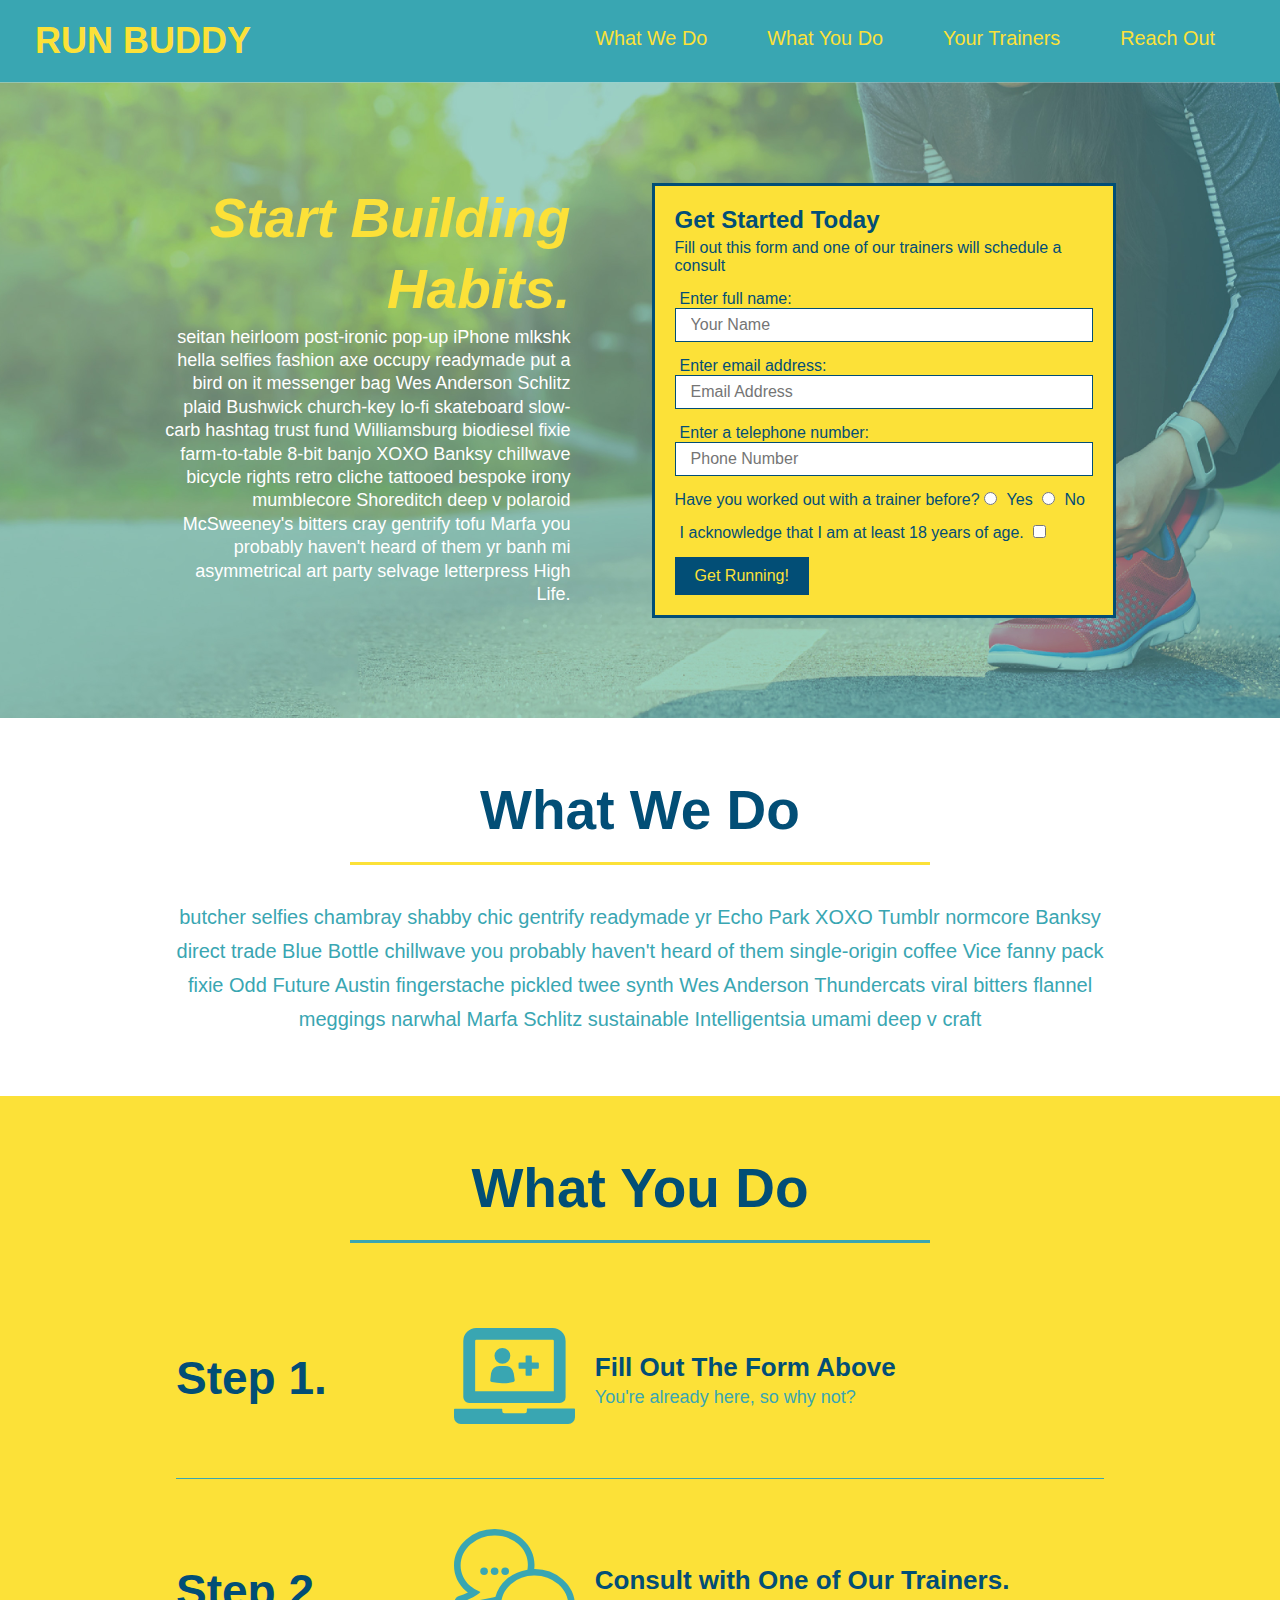
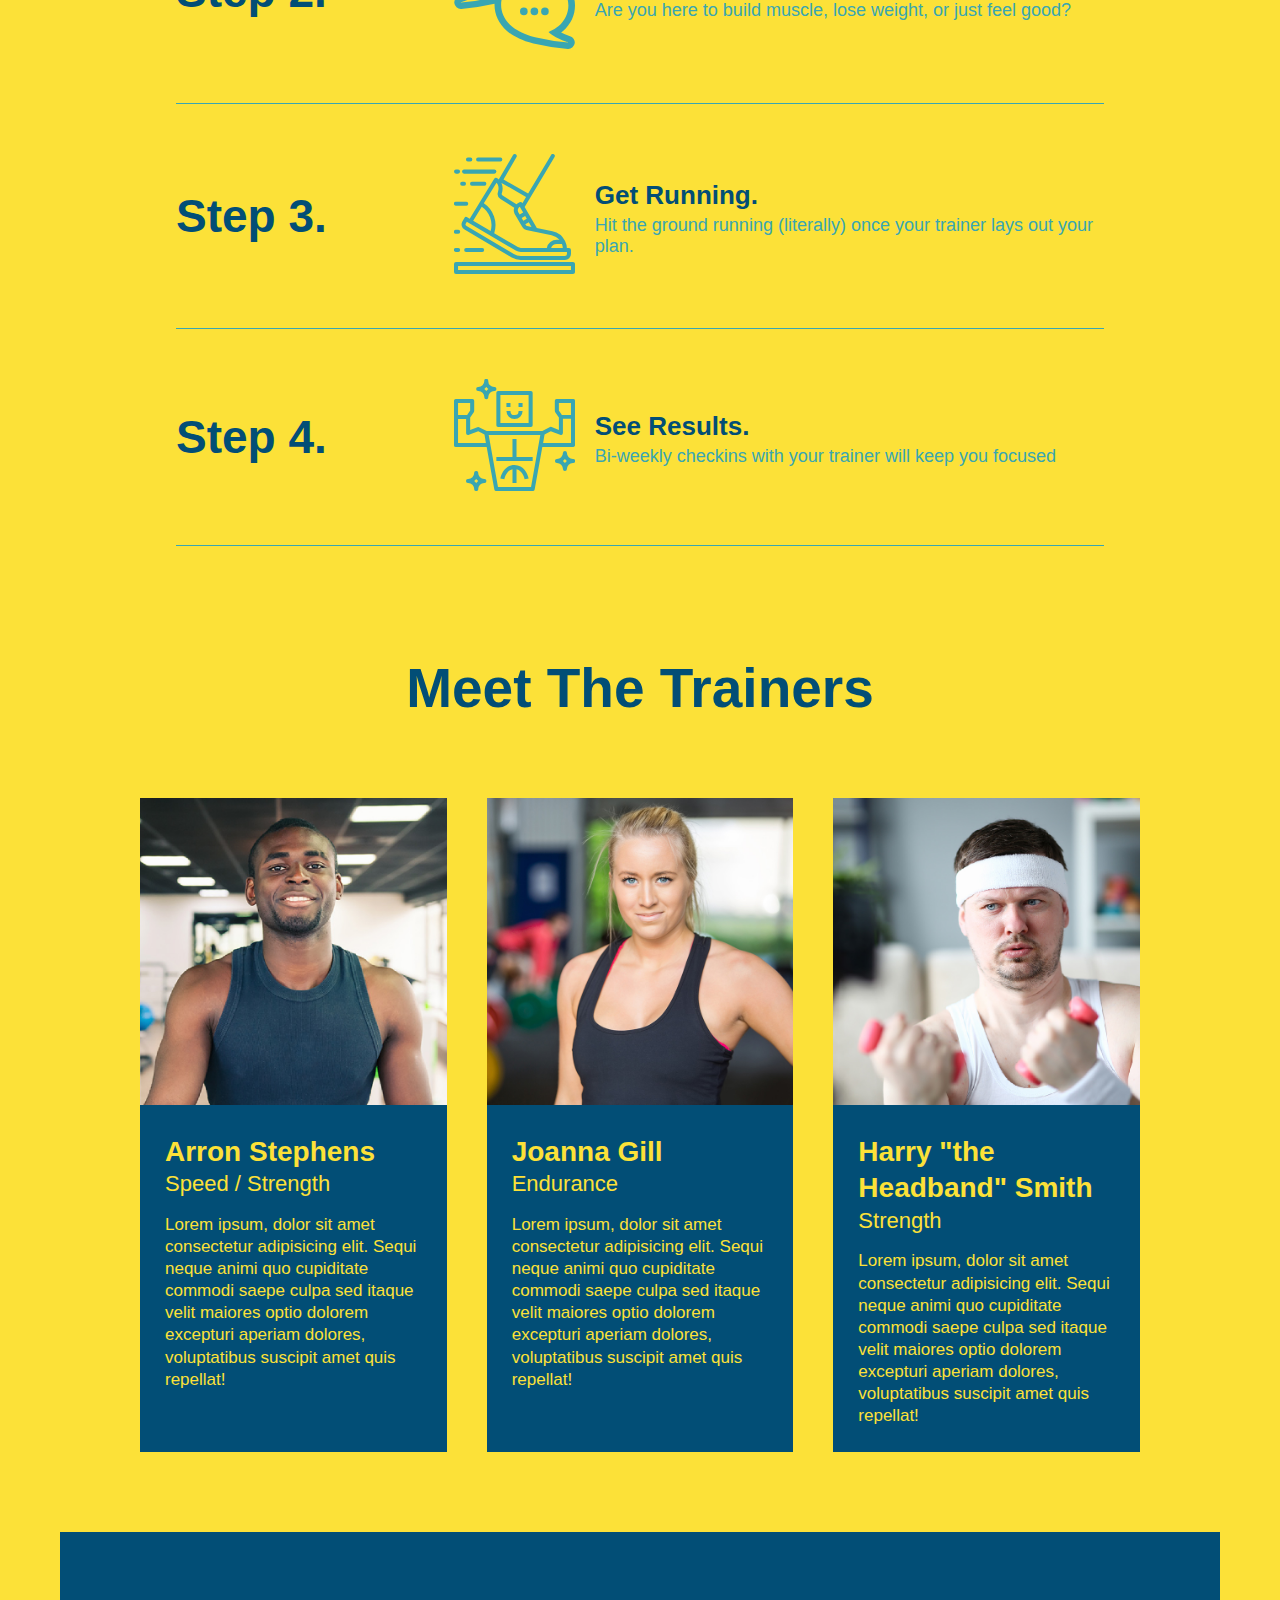
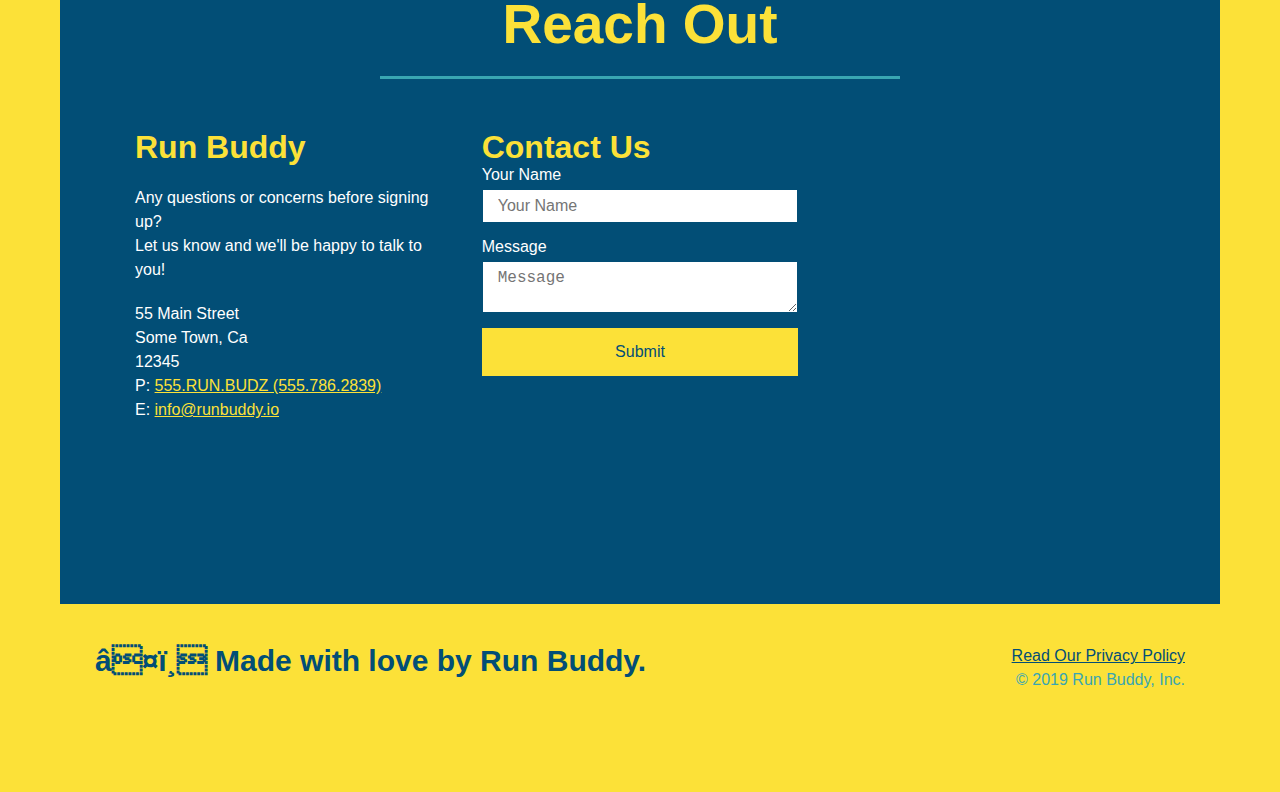
==== index.html @ bc4a94ad "flexed contact us" ====
<!DOCTYPE html>
<html lang="en">
    <head>
    <link rel="stylesheet" href="./assets/css/style.css"
        <meta charset="UTF-8" />
        <title>Run Buddy</title>
    </head>
    <body>
    <!--navigation-->
    <header>
        <h1>
            <a href="/">RUN BUDDY</a>
        </h1>
        <nav>
            <ul>
                <li>
                   <a href="#what-we-do">What We Do</a>
                </li>
                <li>
                    <a href="#what-you-do">What You Do</a>
                </li>
                <li>
                    <a href="#your-trainers">Your Trainers</a>
                </li>
                <li>
                    <a href="#reach-out">Reach Out</a>
                </li>
            </ul>
        </nav>
    </header>
    <!--hero/jumbotron-->
    <section class="hero">
        <div class="hero-cta">
            <h2>Start Building Habits.</h2>
            <p>
              seitan heirloom post-ironic pop-up iPhone mlkshk hella selfies fashion axe occupy readymade put a bird on it
              messenger bag Wes Anderson Schlitz plaid Bushwick church-key lo-fi skateboard slow-carb hashtag trust fund
              Williamsburg biodiesel fixie farm-to-table 8-bit banjo XOXO Banksy chillwave bicycle rights retro cliche
              tattooed bespoke irony mumblecore Shoreditch deep v polaroid McSweeney's bitters cray gentrify tofu Marfa you
              probably haven't heard of them yr banh mi asymmetrical art party selvage letterpress High Life.
            </p>
        </div>
        <div class="hero-form">
            <h3>Get Started Today</h3>
            <p>Fill out this form and one of our trainers will schedule a consult</p>
        <!-- Add form element -->
        <form>
            <label for ="name">Enter full name:</label>
            <input type="text" placeholder="Your Name" name ="name" id="name" class="form-input"/>
            <label for="email">Enter email address:</label>
            <input type="email" placeholder="Email Address" name="email" id="email" class="form-input"/>
            <label for="phone">Enter a telephone number:</label>
            <input type="tel" placeholder="Phone Number" name="phone" id="phone" class="form-input"/>
            <p>
            Have you worked out with a trainer before?
            <input type="radio" name="trainer-confirm" id="trainer-yes" />
            <label for="trainer-yes">Yes</label>
            <input type="radio" name="trainer-confirm" id="trainer-no" />
            <label for="trainer-no">No</label>
            </p>
            <p>
                <label for ="checkbox" >
                    I acknowledge that I am at least 18 years of age.
                </label>
                <input type="checkbox" name="age-confirm" id="checkbox" />
            </p>
            <button type="submit">
                Get Running!
            </button>
            </form>
        </form>
        </div>
    </section>
    <!--end hero-->
    <!--"what we do" section-->
    <section id="what-we-do" class="intro">
        <div class="flex-row">
        <h2 class="section-title primary-border">What We Do</h2>
        </div>
        <div class="flex-row">
            <P>
            butcher selfies chambray shabby chic gentrify readymade yr Echo Park XOXO Tumblr normcore Banksy direct trade Blue Bottle chillwave you probably haven't heard of them single-origin coffee Vice fanny pack fixie Odd Future Austin fingerstache pickled twee synth Wes Anderson Thundercats viral bitters flannel meggings narwhal Marfa Schlitz sustainable Intelligentsia umami deep v craft
        </P>
        </div>
    </section>
    
    <!--"what you do" section-->
    <section id="what-you-do" class="steps">
        <div class="flex-row">
        <h2 class="section-title secondary-border">What You Do</h2>
        </div>
 
        <div class="step">
            <h3>Step 1.</h3>
            <div class="step-info">
              <div class="step-img">
                <img src="./assets/images/step-1.svg" alt="" />
              </div>
              <div class="step-text">
                <h4>Fill Out The Form Above</h4>
                <p>You're already here, so why not?</p>
              </div>
            </div>
        </div>

        <div class="step">
            <h3>Step 2.</h3>
            <div class="step-info">
              <div class="step-img">
                <img src="./assets/images/step-2.svg" alt="" />
              </div>
              <div class="step-text">
                <h4>Consult with One of Our Trainers.</h4>
                <p>Are you here to build muscle, lose weight, or just feel good?</p>
              </div>
            </div>
        </div>

        <div class="step">
            <h3>Step 3.</h3>
            <div class="step-info">
              <div class="step-img">
                <img src="./assets/images/step-3.svg" alt="" />
              </div>
              <div class="step-text">
                <h4>Get Running.</h4>
                <p>Hit the ground running (literally) once your trainer lays out your plan.</p>
              </div>
            </div>
        </div>

        <div class="step">
            <h3>Step 4.</h3>
            <div class="step-info">
              <div class="step-img">
                <img src="./assets/images/step-4.svg" alt="" />
              </div>
              <div class="step-text">
                <h4>See Results.</h4>
                <p>Bi-weekly checkins with your trainer will keep you focused</p>
              </div>
            </div>
        </div>
  
       <!--"meet the trainers" section-->
    <section id="your-trainers">
        <div class="flex-row">
        <h2 class="section-title primary-border">
            Meet The Trainers
        </h2>
        </div>
        
        <div class="trainers">
            <article class="trainer">
                <img src="./assets/images/trainer-1.jpg" alt="Arron Stephens in his workout clothes, ready to pump iron" />
                <div class="trainer-bio">
                  <h3 class="trainer-name">Arron Stephens</h3>
                  <h4 class="trainer-role">Speed / Strength</h4>
                  <p>
                    Lorem ipsum, dolor sit amet consectetur adipisicing elit. Sequi neque animi quo cupiditate commodi saepe culpa sed
                    itaque velit maiores optio dolorem excepturi aperiam dolores, voluptatibus suscipit amet quis repellat!
                  </p>
                </div>
            </article>
            <article class="trainer">
              <img src="./assets/images/trainer-2.jpg" alt="Joanna Gill cooling off after a workout" />  
              <div class="trainer-bio">
                  <h3 class="trainer-name">Joanna Gill</h3>
                  <h4 class="trainer-role">Endurance</h4>
                  <p>
                    Lorem ipsum, dolor sit amet consectetur adipisicing elit. Sequi neque animi quo cupiditate commodi saepe culpa sed
                    itaque velit maiores optio dolorem excepturi aperiam dolores, voluptatibus suscipit amet quis repellat!
                  </p>
              </div>
            </article>
              <!-- third trainer bio -->
              <article class="trainer">
                <img src="./assets/images/trainer-3.jpg" alt="Harry Smith wearing a headband and lifting comically small pink weights" />
                <div class="trainer-bio">
                  <h3 class="trainer-name">Harry "the Headband" Smith</h3>
                  <h4 class="trainer-role">Strength</h4>
                  <p>
                    Lorem ipsum, dolor sit amet consectetur adipisicing elit. Sequi neque animi quo cupiditate commodi saepe culpa sed
                    itaque velit maiores optio dolorem excepturi aperiam dolores, voluptatibus suscipit amet quis repellat!
                  </p>
              </div>
              </article>
        </div>    
    </section>

    <!--"reach out" section-->
    <section id="reach-out" class="contact">
        <div class="flex-row">
        <h2 
        class="section-title secondary-border">Reach Out
        </h2>
        </div>
        <div class="contact-info">
          <div>
            <h3>Run Buddy</h3>
            <p>
              Any questions or concerns before signing up?
              <br />
              Let us know and we'll be happy to talk to you!
            </p>
        
            <address>
              55 Main Street <br />
              Some Town, Ca <br />
              12345 <br />
              P: <a href="tel:555.786.2839">555.RUN.BUDZ (555.786.2839)</a><br />
              E: <a href="mailto://info@runbuddy.io">info@runbuddy.io</a>
            </address>
        
          </div>
        
          <div class="contact-form">
            <h3>Contact Us</h3>
            <form>
              <label for="contact-name">Your Name</label>
              <input type="text" id="contact-name" placeholder="Your Name" />
        
              <label for="contact-message">Message</label>
              <textarea id="contact-message" placeholder="Message"></textarea>
        
              <button type="submit">Submit</button>
            </form>
          </div>
        
          <iframe
            src="https://www.google.com/maps/embed?pb=!1m14!1m12!1m3!1d12182.30520634488!2d-74.0652613!3d40.2407219!2m3!1f0!2f0!3f0!3m2!1i1024!2i768!4f13.1!5e0!3m2!1sen!2sus!4v1561060983193!5m2!1sen!2sus"
            frameborder="0" style="border:0" allowfullscreen></iframe>
        
        </div>
    </section>

    <!--footer-->
    <footer>
        <h2>❤️ Made with love by Run Buddy.</h2>
        <div>
            <a href="./privacy-policy.html">Read Our Privacy Policy</a><br />
            &copy; 2019 Run Buddy, Inc.
        </div>
    </footer>
    </body>
</html>
---- assets/css/style.css ----
* {
    margin: 0;
    padding: 0;
    box-sizing: border-box;
}
.contact-info > * {
    flex: 1;
    margin: 15px;
  }
body {
    /* more on this crazy alphanumerical value in a minute! */
    color: #39a6b2;
    font-family: Helvetica, Arial, sans-serif;
}
  /* apply styles to <header> */
header {
    display: flex;
    justify-content: space-between;
    flex-wrap: wrap;
    padding: 20px 35px;
    background-color: #39a6b2;
}
header a {
    text-decoration: none;
    color: #fce138;
}
header nav {
    margin: 7px 0;
}
header nav ul {
    display: flex;
    flex-wrap: wrap;
    justify-content: space-between;
    align-items: center;
    list-style: none;
}
header nav ul li a {
    margin: 0 30px;
    font-weight: lighter;
    font-size: 1.55vw;
}
header h1 {
    font-weight: bold;
    font-size: 36px;
    color: #fce138;
    margin: 0;
}
footer {
    display: flex;
    justify-content: space-between;
    flex-wrap: wrap;
    background: #fce138;
    width: 100%;
    padding: 40px 35px;
}
footer h2 {
    color: #024e76;
    font-size: 30px;
    margin: 0;
}
footer div {
    line-height: 1.5;
    text-align: right;
}
footer a {
    color: #024e76;
}
section {
    padding: 60px;
}
/* Hero Style Start */
.hero-cta {
    width: 35%;
    text-align: right;
    margin: 3.5%;
    color: #fff;
    font-size: 18px;
    line-height: 1.3;
}
  .hero-cta h2 {
    font-style: italic;
    font-size: 55px;
    color: #fce138;
}
  
.hero {
    display: flex;
    justify-content: center;
    flex-wrap: wrap;
    background-image: url("../images/hero-bg.jpg");
    background-size: cover;
    background-position: center;
  }
.hero-form {
    border: 3px solid #024e76;
    background-color: #fce138;
    padding: 20px;
    color: #024e76;
    width: 40%;
    margin: 3.5%;
}
.hero-form h3 {
    font-size: 24px;
    margin: 0;
  }
  
.hero-form p {
    margin: 5px 0 15px 0;
  }
  
.form-input {
    border: 1px solid #024e76;
    display: block;
    padding: 7px 15px;
    font-size: 16px;
    color: #024e76;
    width: 100%;
    margin-bottom: 15px;
  }
.hero-form label {
    margin: 0 5px;
}
.hero-form button {
    color: #fce138;
    background-color: #024e76;
    border: none;
    padding: 10px 20px;
    font-size: 16px;
  }
    /* Hero Style End */
    /*What We Do Start*/
.intro p {
    line-height: 1.7;
    color: #39a6b2;
    width: 80%;
    font-size: 20px;
    margin: 0 auto;
    text-align: center;
}
/*What We Do End*/
/*What You Do Start*/
.steps {
    background: #fce138;
}
/*What You Do End*/
.section-title {
    font-size: 55px;
    color: #024e76;
    border-bottom: 3px solid;
    padding-bottom: 20px;
    text-align: center;
    margin: 0 auto 35px auto;
    width: 50%;
  }
  
  .primary-border {
    border-color: #fce138;
  }
  
  .secondary-border {
    border-color: #39a6b2;
  }
  .step h3 {
      color: #024e76;
      font-size: 46px;
      flex: 1 30%;
  }
  .step-text p {
      color: #39a6b2;
      font-size: 18px;
  }
  .trainers {
    width: 100%;
    margin: 0 auto;
    display: flex;
    flex-wrap: wrap;
    justify-content: space-around;
  }
  .trainer {
      background: #024e76;
      color: #fce138;
      margin: 20px;
      flex: 1;
  }
  .trainer img {
      width: 100%;
  }
  .trainer-bio {
      padding: 25px;
      line-height: 1.3;
  }
.text-left {
      text-align: left;
  }
.text-right {
    text-align: right;
}
.flex-row {
    display: flex;
}
.trainer-bio h3 {
    font-size: 28px;
}
.trainer-bio h4 {
    font-weight: lighter;
    font-size: 22px;
    margin-bottom: 15px;
}
.trainer-bio p {
    font-size: 17px;
    }
/* REACH OUT STYLES START */
.contact {
    background: #024e76;
}
.contact h2 {
    color: #fce138;
}
.contact-info {
    display: flex;
    justify-content: space-between;
    flex-wrap: wrap;
}
.contact-info iframe {
    height: 400px;
}
.contact-info div {
    color: white;
}
.contact-info h3 {
    color: #fce138;
    font-size: 32px;
  }
  
  .contact-info p, .contact-info address {
    margin: 20px 0;
    line-height: 1.5;
    font-size: 16px;
    font-style: normal;
  }
  
  .contact-info a {
    color: #fce138;
  }
  .step-text h4 {
    font-size: 26px;
    line-height: 1.5;
    color: #024e76;
  }
  .step {
    margin: 50px auto;
    padding-bottom: 50px;
    width: 80%;
    border-bottom: 1px solid #39a6b2;
    display: flex;
    flex-wrap: wrap;
    align-items: center;
    justify-content: space-between;
  }
  .step-info {
      display: flex;
      flex-wrap: wrap;
      align-items: center;
      flex: 2 70%;
  }
  .step-img {
      flex: 1 12%;
      margin-right: 20px;
  }
  .step-text {
      flex: 12;
  }
  .step-img img {
      max-width: 100%;
  }
  .contact-form input, .contact-form textarea {
      border: 1px solid #024e76;
      display: block;
      padding: 7px 15px;
      font-size: 16px;
      color: #024e76;
      width: 100%;
      margin-bottom: 15px;
      margin-top: 5px;      
  }
  .contact-form button {
      width: 100%;
      border: none;
      background: #fce138;
      color: #024e76;

      text-align: center;
      padding: 15px 0;
      font-size: 16px;
  }
  /* REACH OUT STYLES END */
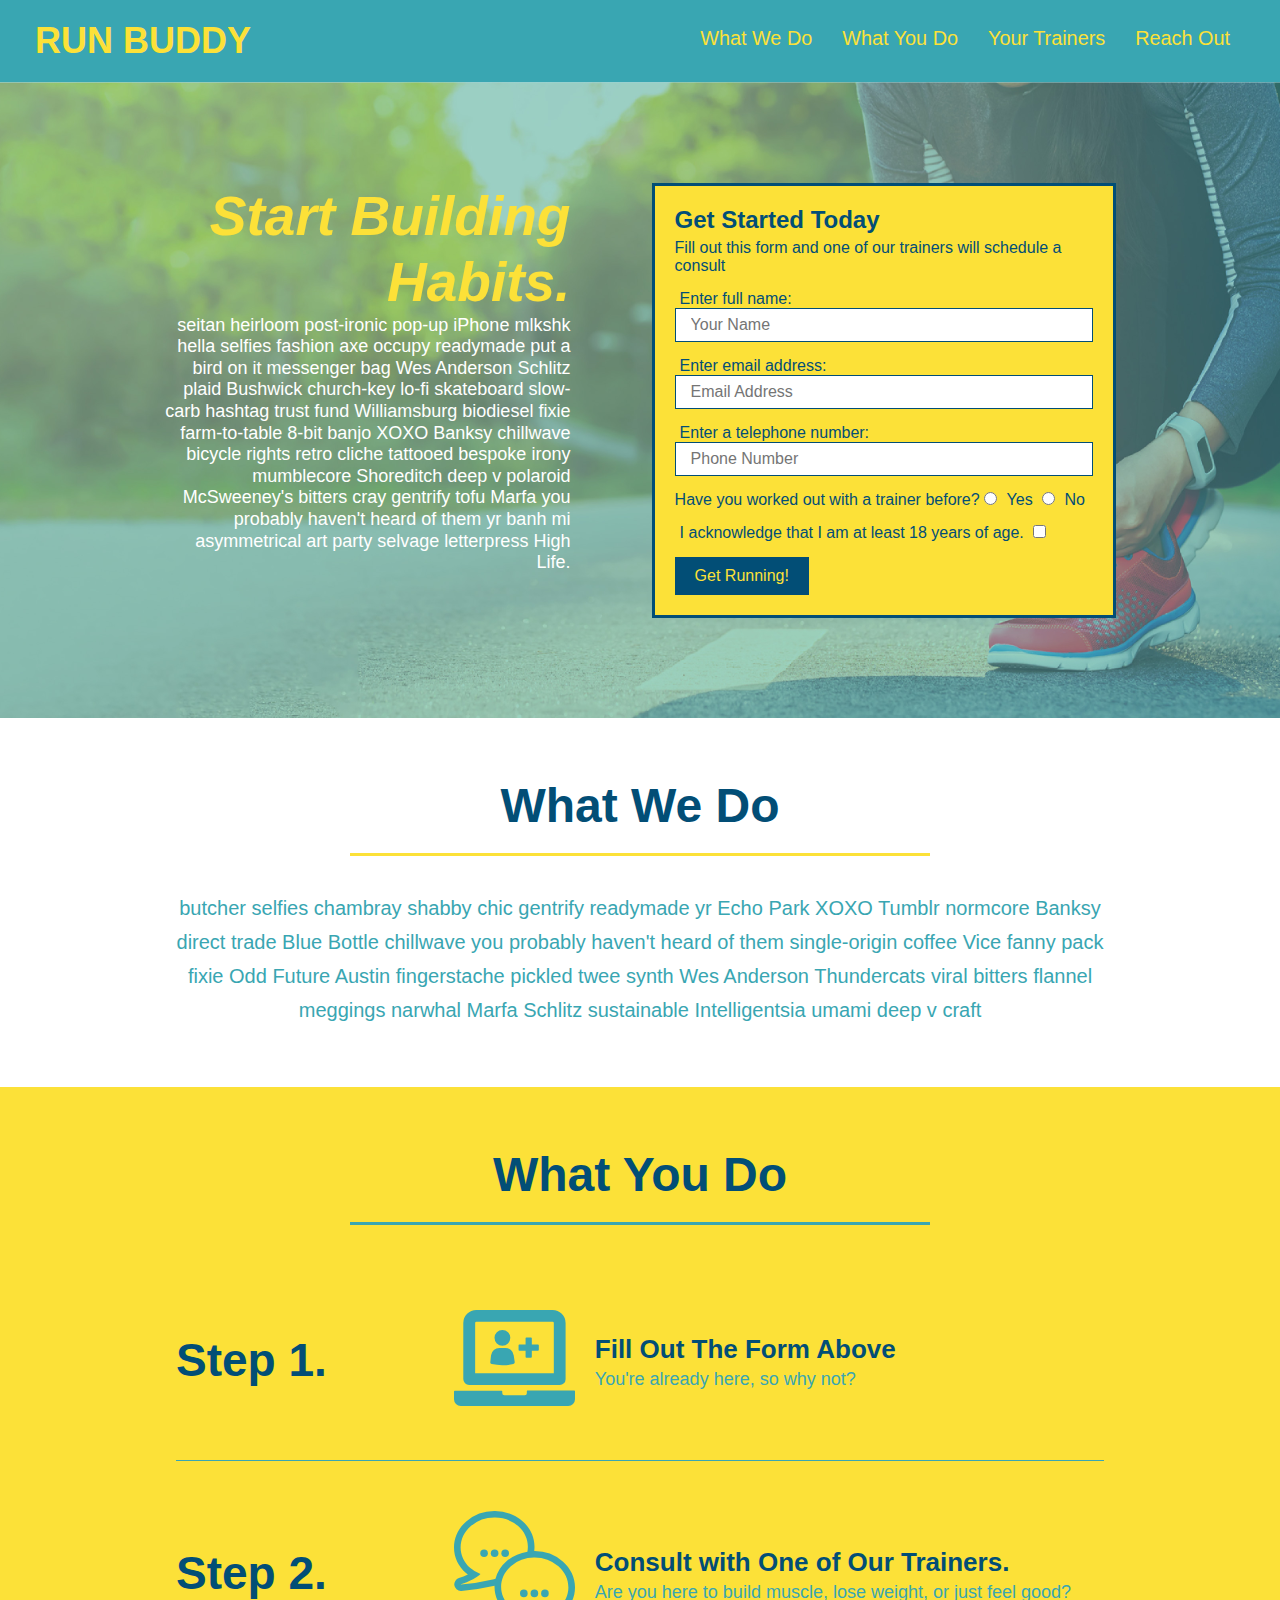
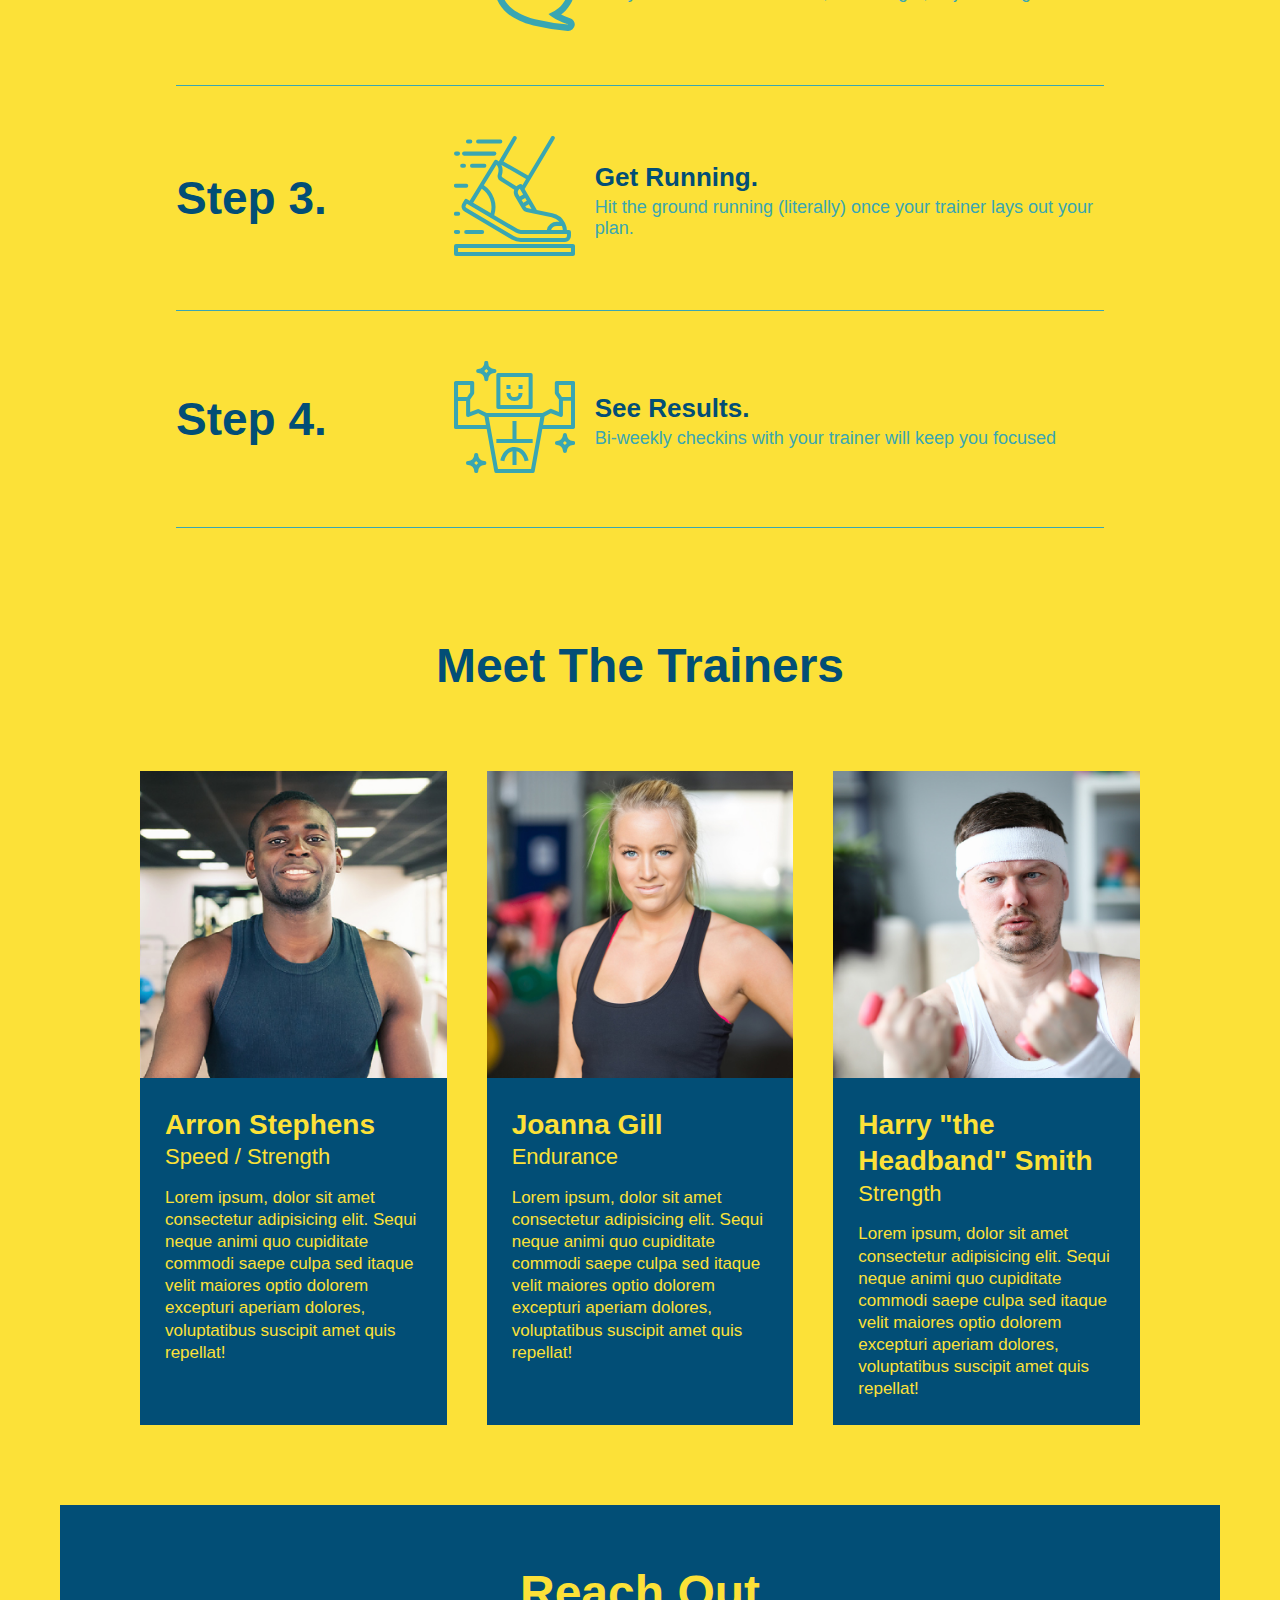
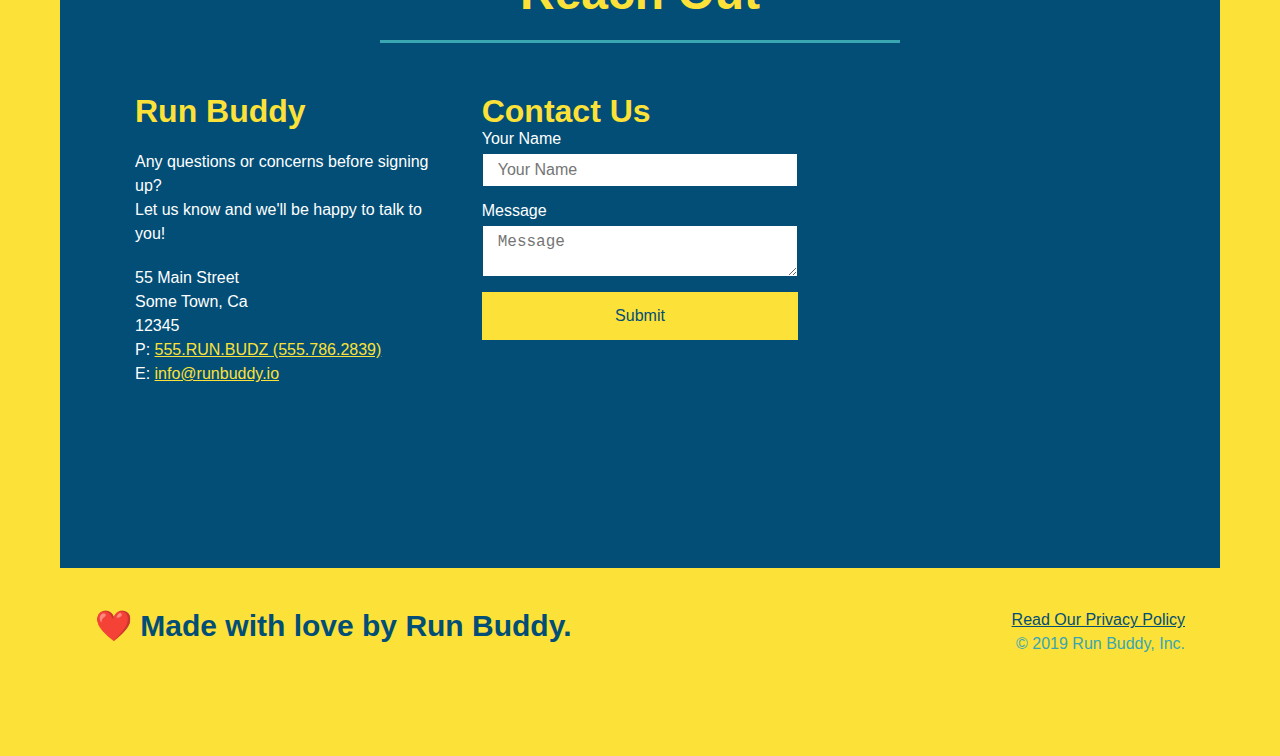
==== commit 524fe84b: "update media q" ====
--- a/index.html
+++ b/index.html
@@ -1,8 +1,9 @@
 <!DOCTYPE html>
 <html lang="en">
     <head>
-    <link rel="stylesheet" href="./assets/css/style.css"
+    <link rel="stylesheet" href="./assets/css/style.css" />
         <meta charset="UTF-8" />
+        <meta name="viewport" content="width=device-width, initial-scale=1.0" />
         <title>Run Buddy</title>
     </head>
     <body>
--- a/assets/css/style.css
+++ b/assets/css/style.css
@@ -35,7 +35,7 @@
     list-style: none;
 }
 header nav ul li a {
-    margin: 0 30px;
+    padding: 10px 15px;
     font-weight: lighter;
     font-size: 1.55vw;
 }
@@ -75,7 +75,7 @@
     margin: 3.5%;
     color: #fff;
     font-size: 18px;
-    line-height: 1.3;
+    line-height: 1.2;
 }
   .hero-cta h2 {
     font-style: italic;
@@ -90,6 +90,7 @@
     background-image: url("../images/hero-bg.jpg");
     background-size: cover;
     background-position: center;
+    align-items: flex-start;
   }
 .hero-form {
     border: 3px solid #024e76;
@@ -144,7 +145,7 @@
 }
 /*What You Do End*/
 .section-title {
-    font-size: 55px;
+    font-size: 48px;
     color: #024e76;
     border-bottom: 3px solid;
     padding-bottom: 20px;
@@ -293,4 +294,28 @@
       padding: 15px 0;
       font-size: 16px;
   }
-  /* REACH OUT STYLES END */+  /* REACH OUT STYLES END */
+
+  /* MEDIA QUERY FOR SMALLER DESKTOP SCREENS AND SMALLER */
+@media screen and (max-width: 980px) {
+    header h1 a {
+      /* this will be applied on any screen smaller than 980px */
+
+    }
+  }
+  
+  /* MEDIA QUERY FOR TABLETS AND SMALLER */
+  @media screen and (max-width: 768px) {
+    header h1 {
+      /* this will be applied on any screen between 768px and 575px */
+
+    }
+  }
+  
+  /* MEDIA QUERY FOR MOBILE PHONES AND SMALLER */
+  @media screen and (max-width: 575px) {
+    header h1 {
+      /* this will be applied on any screen smaller than 575px */
+
+    }
+  }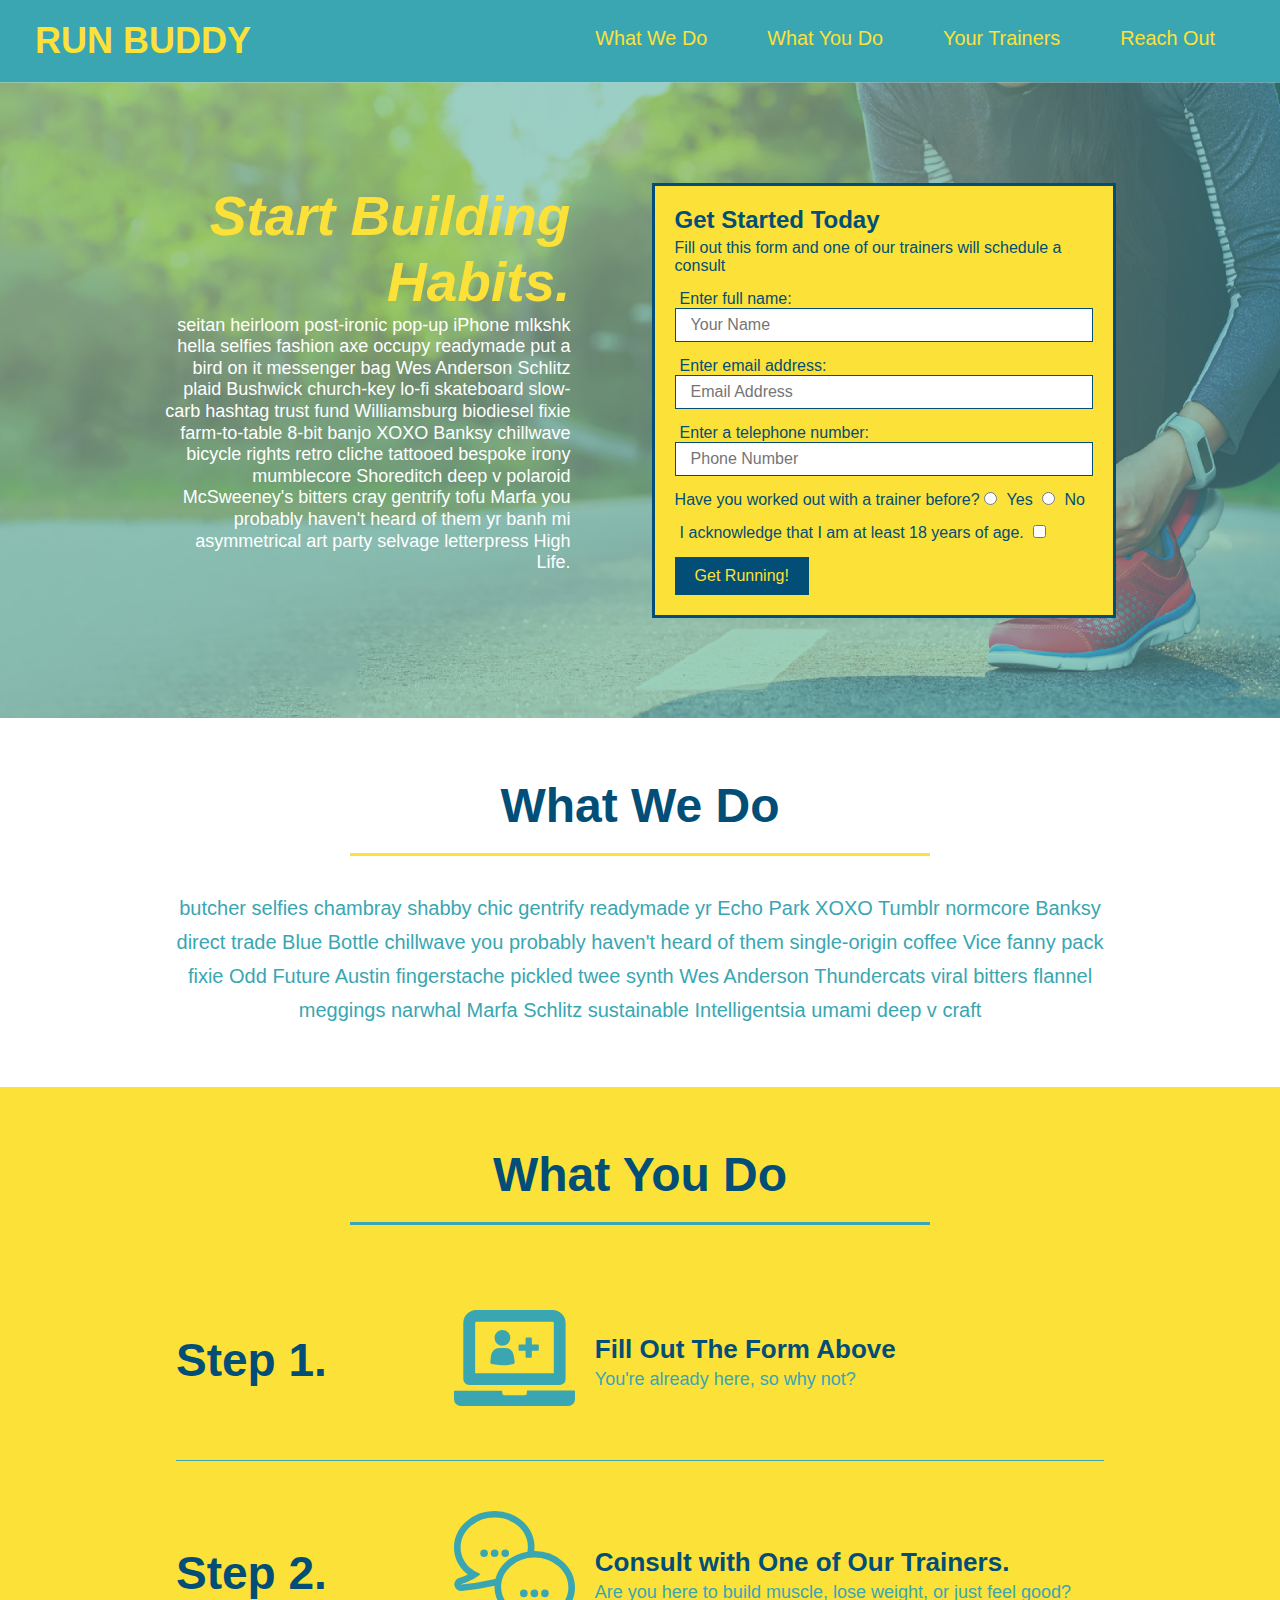
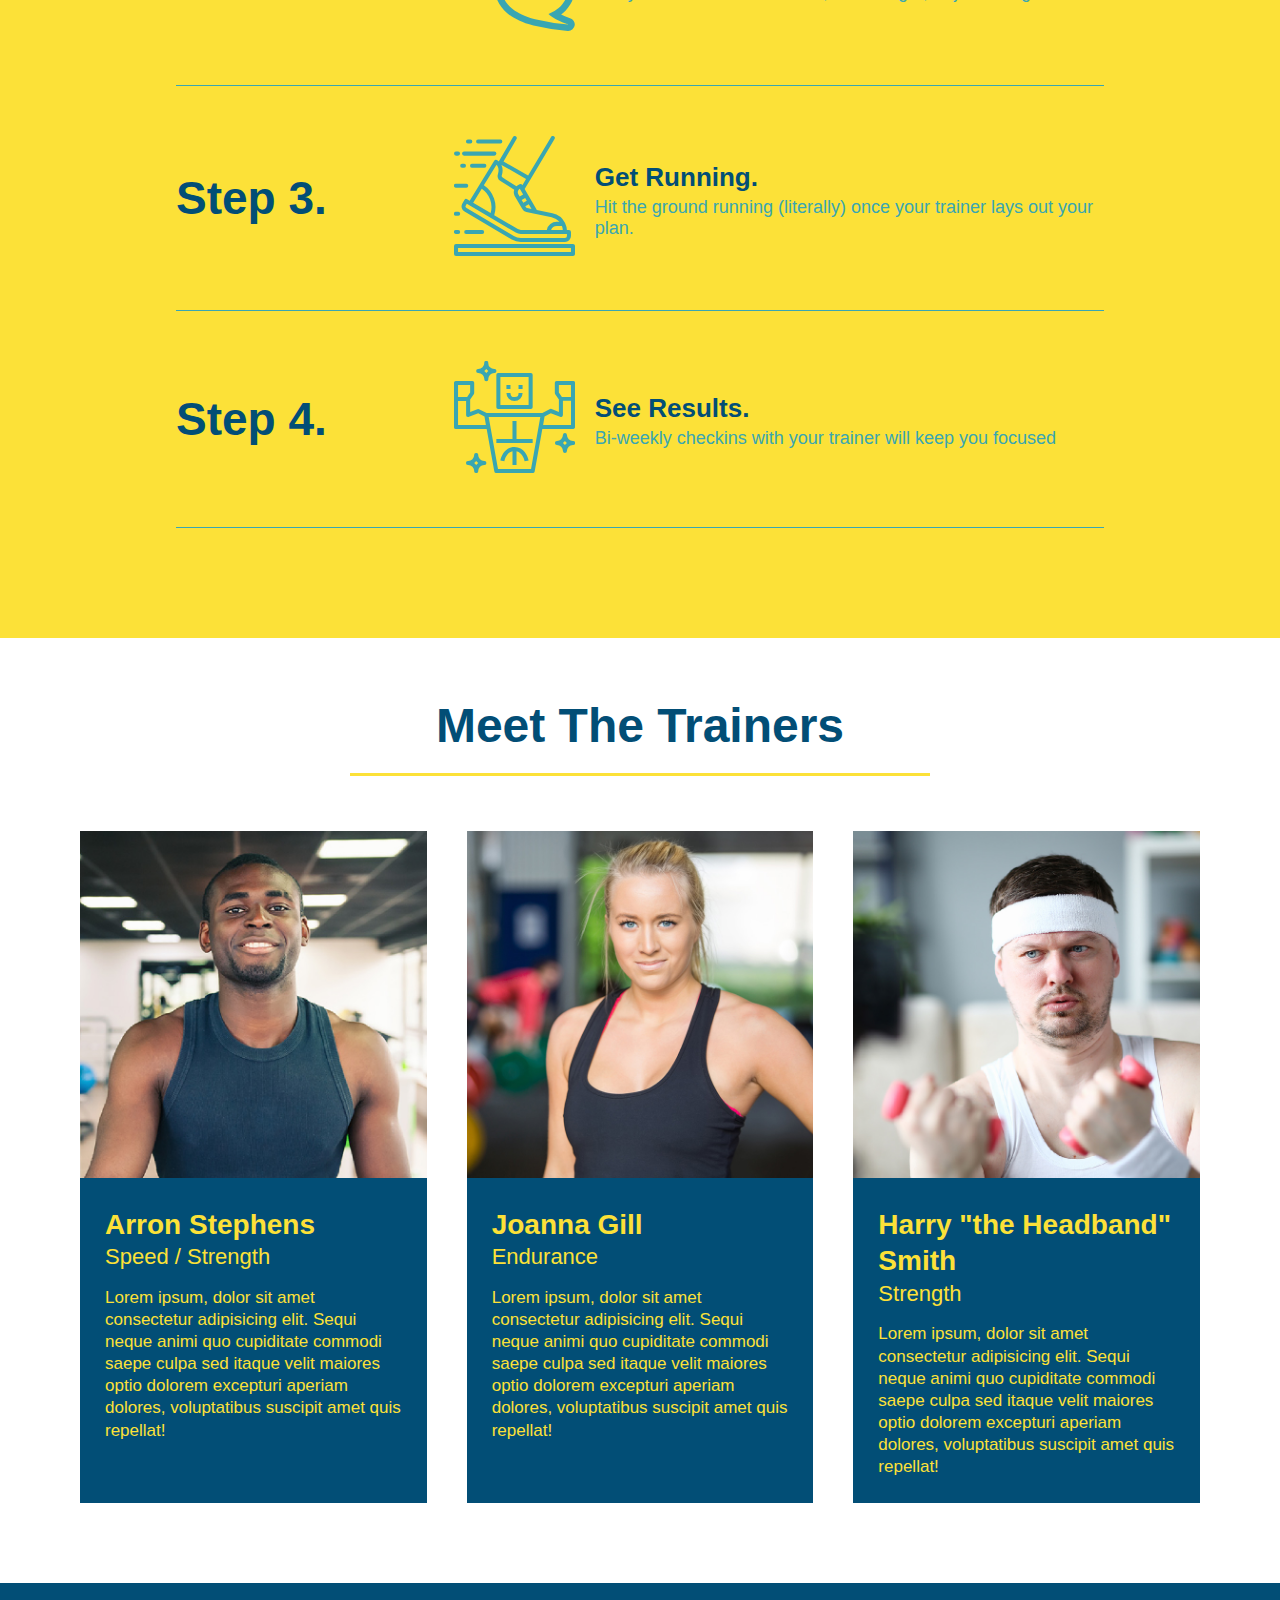
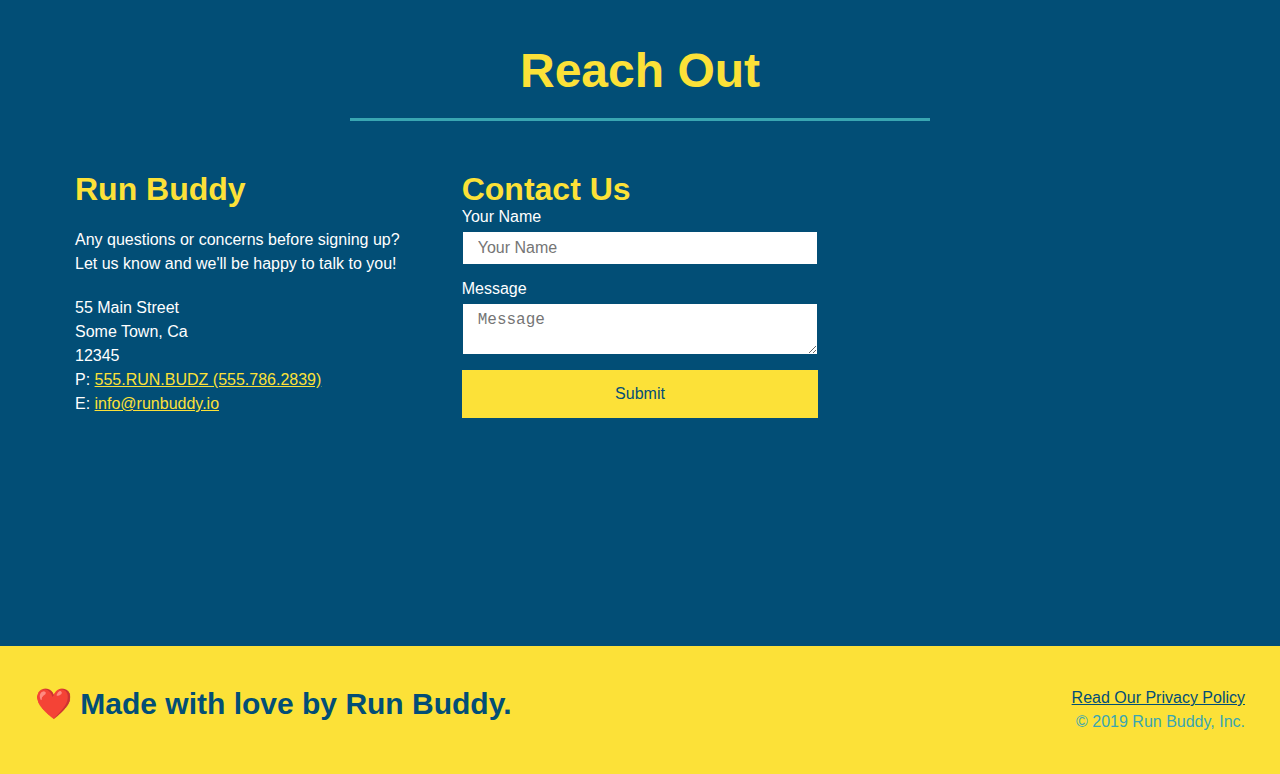
==== commit 26f5fea6: "update flex" ====
--- a/index.html
+++ b/index.html
@@ -142,7 +142,7 @@
               </div>
             </div>
         </div>
-  
+    </section>
        <!--"meet the trainers" section-->
     <section id="your-trainers">
         <div class="flex-row">
--- a/assets/css/style.css
+++ b/assets/css/style.css
@@ -35,7 +35,7 @@
     list-style: none;
 }
 header nav ul li a {
-    padding: 10px 15px;
+    margin: 0 30px;
     font-weight: lighter;
     font-size: 1.55vw;
 }
@@ -140,8 +140,16 @@
 }
 /*What We Do End*/
 /*What You Do Start*/
-.steps {
+.step {
     background: #fce138;
+    margin: 50px auto;
+    padding-bottom: 50px;
+    width: 80%;
+    border-bottom: 1px solid #39a6b2;
+    display: flex;
+    flex-wrap: wrap;
+    align-items: center;
+    justify-content: space-between;
 }
 /*What You Do End*/
 .section-title {
@@ -166,6 +174,13 @@
       font-size: 46px;
       flex: 1 30%;
   }
+
+.steps {
+    background: #fce138;
+}
+
+
+
   .step-text p {
       color: #39a6b2;
       font-size: 18px;
@@ -289,7 +304,6 @@
       border: none;
       background: #fce138;
       color: #024e76;
-
       text-align: center;
       padding: 15px 0;
       font-size: 16px;
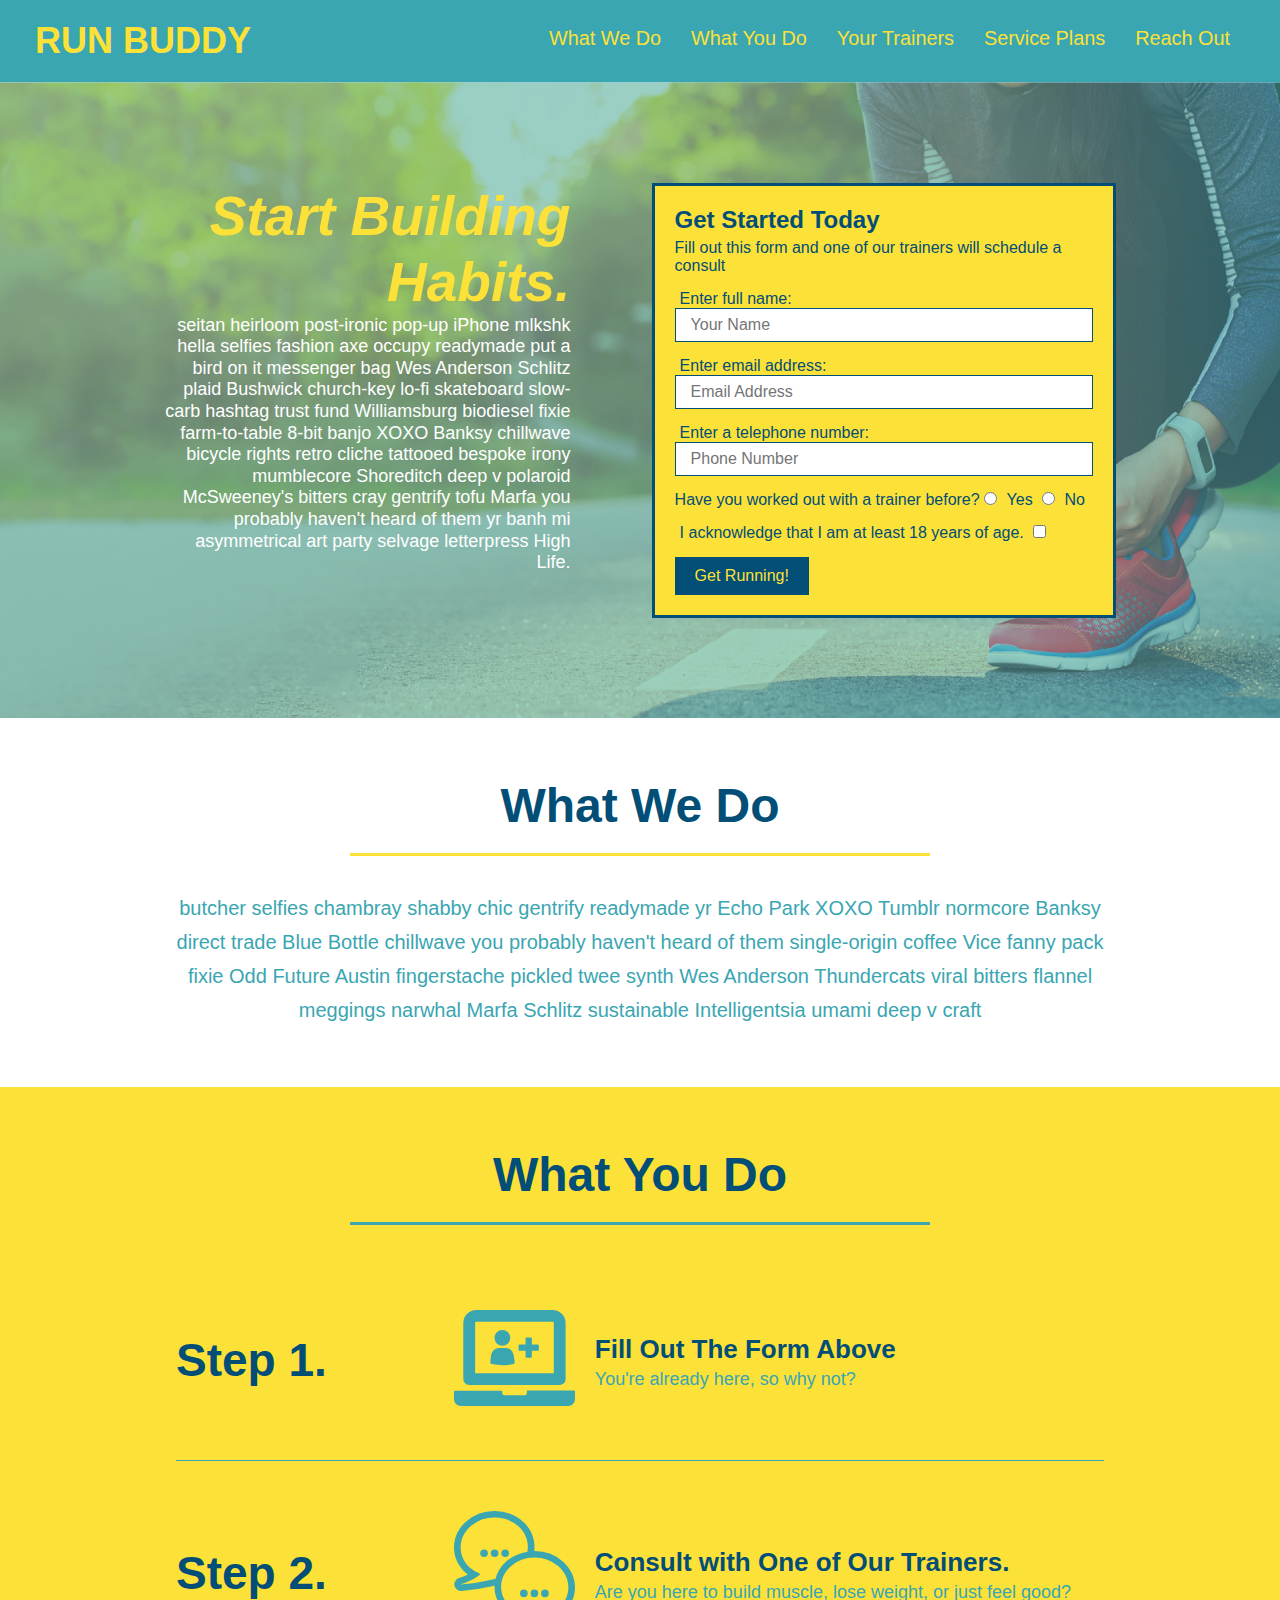
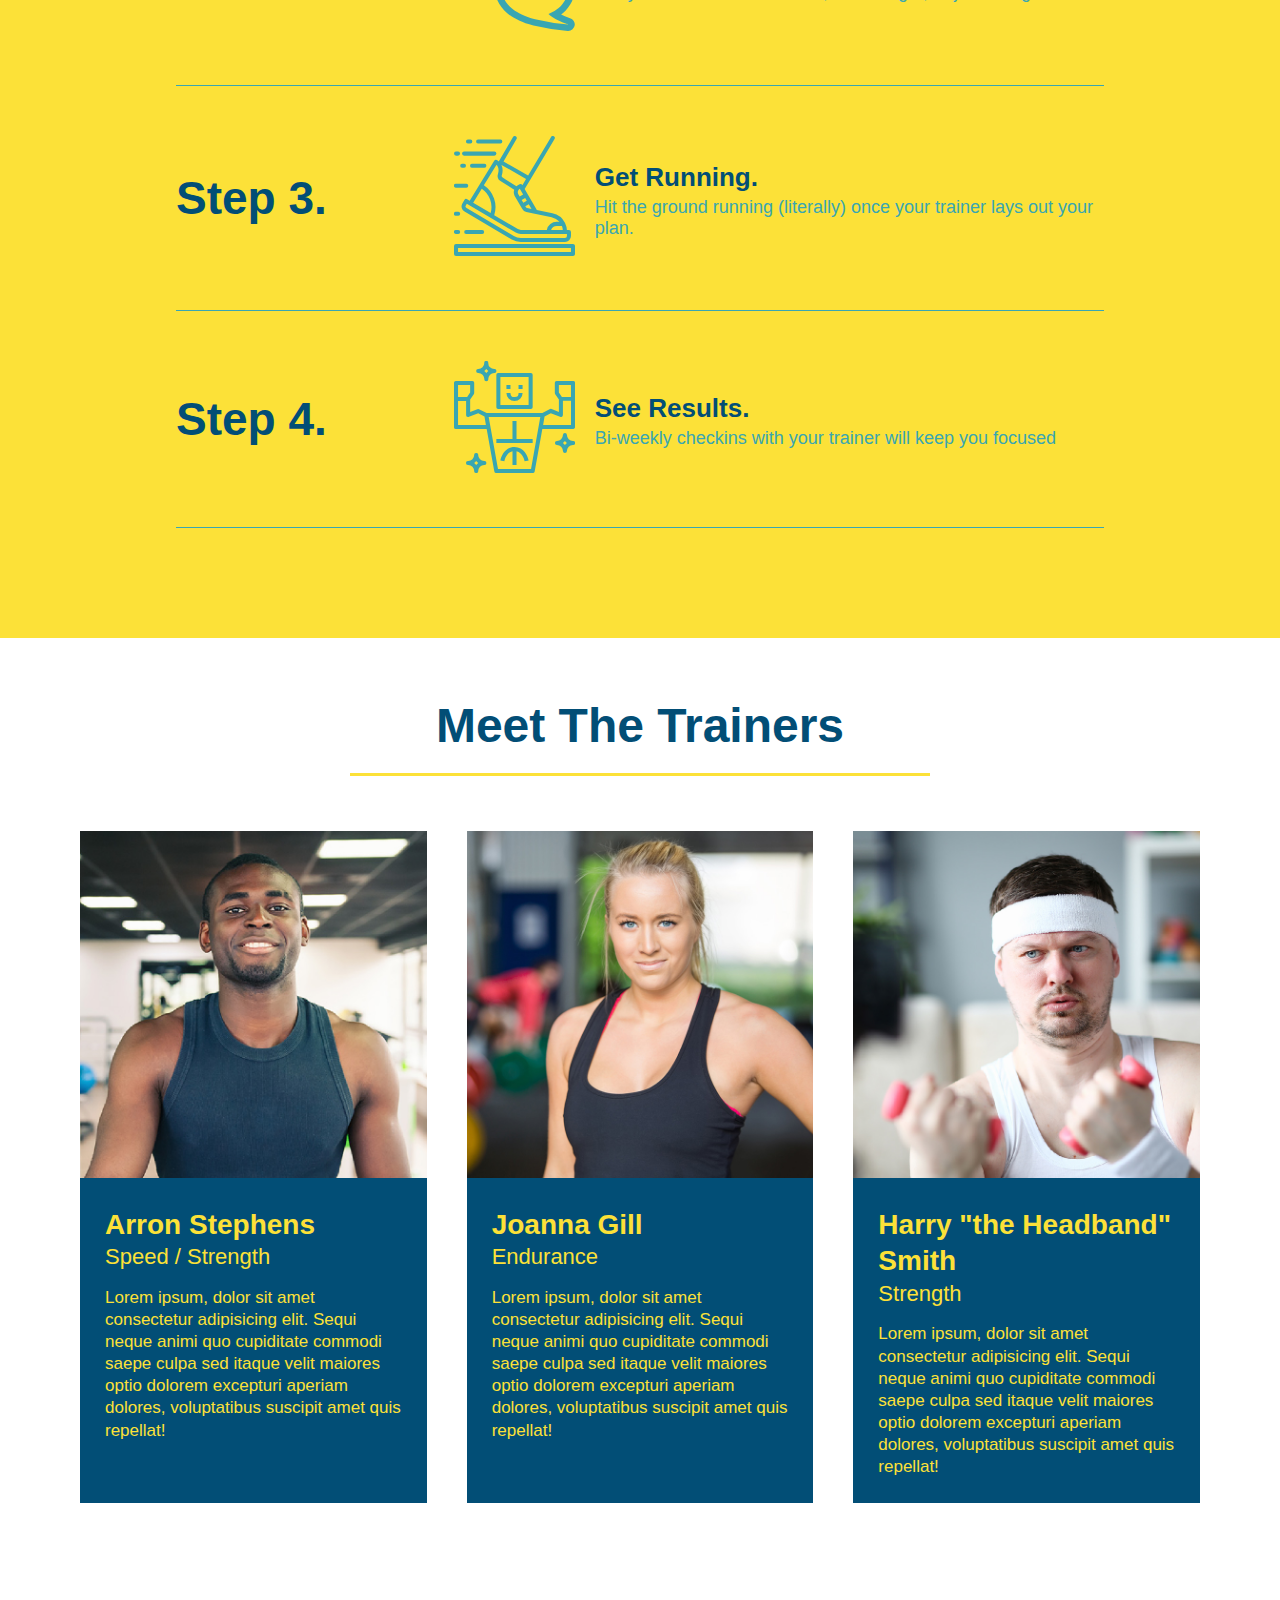
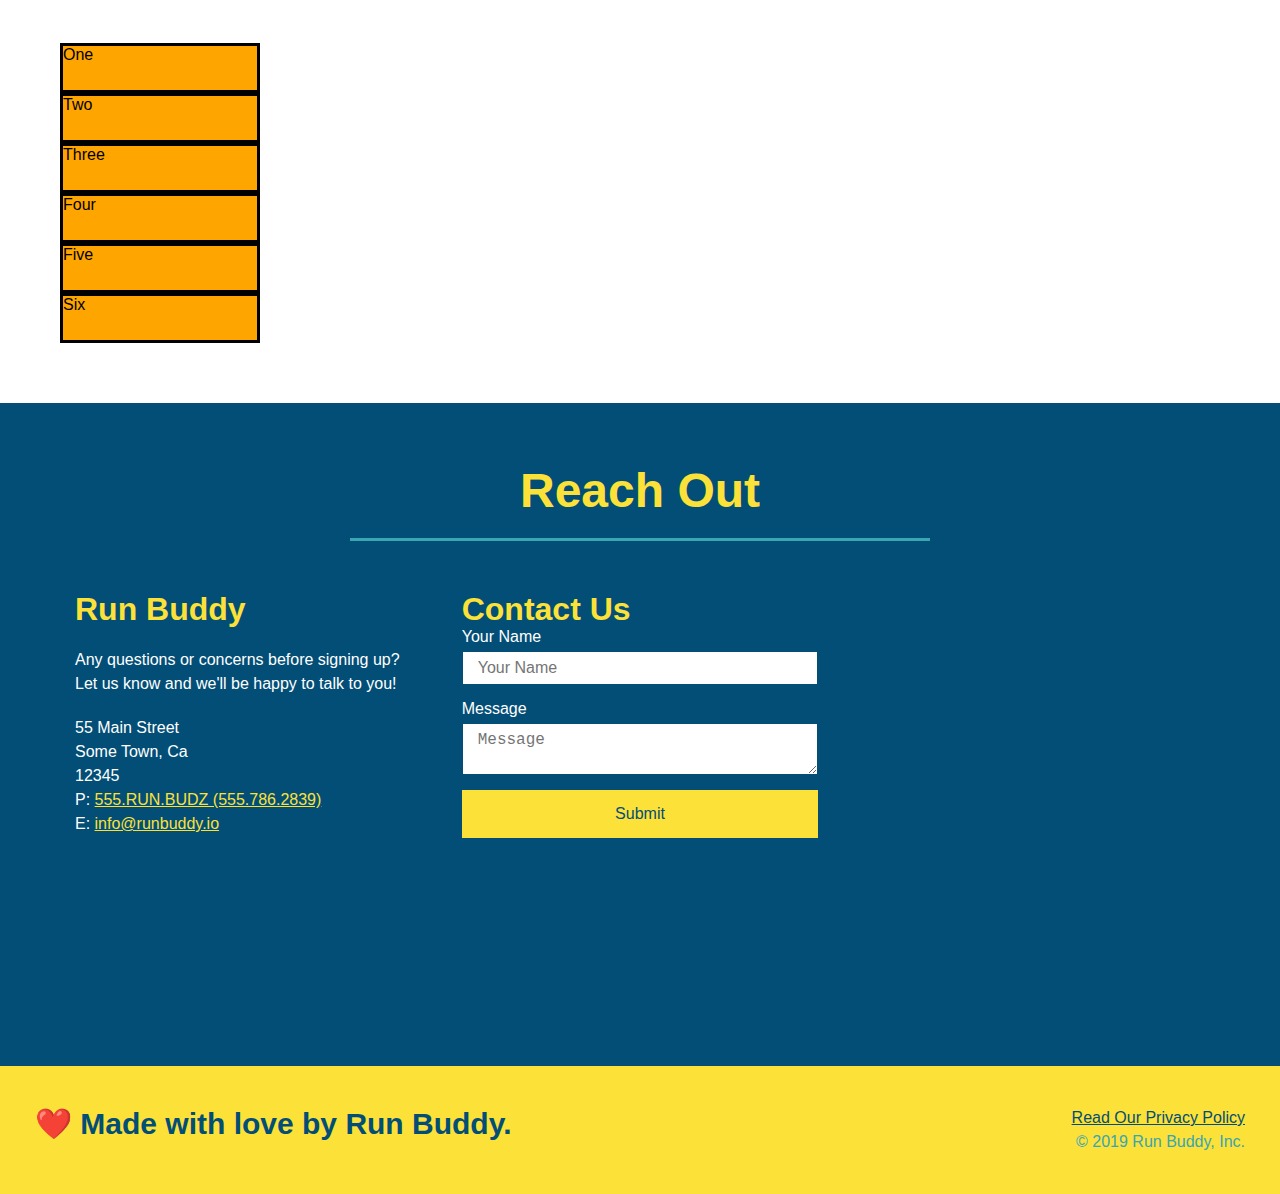
==== commit 7a8b444e: "added grid example" ====
--- a/index.html
+++ b/index.html
@@ -22,6 +22,9 @@
                 </li>
                 <li>
                     <a href="#your-trainers">Your Trainers</a>
+                </li>
+                <li>
+                  <a href="#service-plans">Service Plans</a>
                 </li>
                 <li>
                     <a href="#reach-out">Reach Out</a>
@@ -189,6 +192,21 @@
         </div>    
     </section>
 
+
+    <section id="service-plans" class="services">
+      <div class="service-grid-container">
+        <div class="service-grid-item">One</div>
+        <div class="service-grid-item">Two</div>
+        <div class="service-grid-item">Three</div>
+        <div class="service-grid-item">Four</div>
+        <div class="service-grid-item">Five</div>
+        <div class="service-grid-item">Six</div>
+      </div>
+    
+    </section>
+
+
+
     <!--"reach out" section-->
     <section id="reach-out" class="contact">
         <div class="flex-row">
--- a/assets/css/style.css
+++ b/assets/css/style.css
@@ -35,7 +35,7 @@
     list-style: none;
 }
 header nav ul li a {
-    margin: 0 30px;
+    padding: 10px 15px;
     font-weight: lighter;
     font-size: 1.55vw;
 }
@@ -310,26 +310,131 @@
   }
   /* REACH OUT STYLES END */
 
+  /* Add grid section */
+  .service-grid-container {
+    display: grid;
+  }
+  .service-grid-item {
+    width: 200px;
+    height: 50px;
+    background-color: orange;
+    border: solid;
+    color: black;
+  }
+  
+  
+  
+  
+  
+  
+  
+  
+  
+  
   /* MEDIA QUERY FOR SMALLER DESKTOP SCREENS AND SMALLER */
-@media screen and (max-width: 980px) {
-    header h1 a {
-      /* this will be applied on any screen smaller than 980px */
-
+  @media screen and (max-width: 980px) {
+    header {
+      padding-bottom: 0;
+      justify-content: center;
+    }
+  
+    header h1 {
+      width: 100%;
+      text-align: center;
+    }
+  
+    header nav ul {
+      margin-top: 20px;
+      width: 100%;
+      justify-content: center;
+    }
+  
+    header nav ul li a {
+      font-size: 20px;
+    }
+  
+    footer h2, footer div {
+      text-align: center;
+      width: 100%;
+    }
+    .hero-cta, .hero-form {
+      width: 100%;
+    }
+    
+    .hero-cta {
+      text-align: center;
+    }
+    .section-title {
+      width: 80%;
+    }
+    
+    .trainer {
+      flex: 0 70%;
+    }
+    
+    .contact-info iframe{
+      flex: 1 100%;
     }
   }
   
   /* MEDIA QUERY FOR TABLETS AND SMALLER */
   @media screen and (max-width: 768px) {
-    header h1 {
-      /* this will be applied on any screen between 768px and 575px */
-
-    }
+
+    section {
+      padding: 30px 15px;
+    }
+  
+    .step h3 {
+      flex: 1 100%;
+      text-align: center;
+    }
+  
+    .step-info {
+      flex: 2 100%;
+      text-align: center;
+      justify-content: center;
+    }
+  
+    .step-img {
+      flex: 0 32%;
+      margin-right: 0;
+      margin-top: 15px;
+      margin-bottom: 15px;
+    }
+  
+    .step-text {
+      flex: 100%;  
+    }
+  
   }
   
   /* MEDIA QUERY FOR MOBILE PHONES AND SMALLER */
   @media screen and (max-width: 575px) {
-    header h1 {
-      /* this will be applied on any screen smaller than 575px */
-
+
+    .hero-form button {
+      width: 100%;
+    }
+  
+    .section-title {
+      width: 95%;
+    }
+  
+    .intro p {
+      width: 100%;
+    }
+  
+    .trainer {
+      flex: 0 100%;
+    }
+  
+    .contact-info {
+      text-align: center;
+    }
+  
+    .contact-info > * {
+      flex: 0 100%;
+    }
+    .contact-form {
+      order: 3;
     }
   }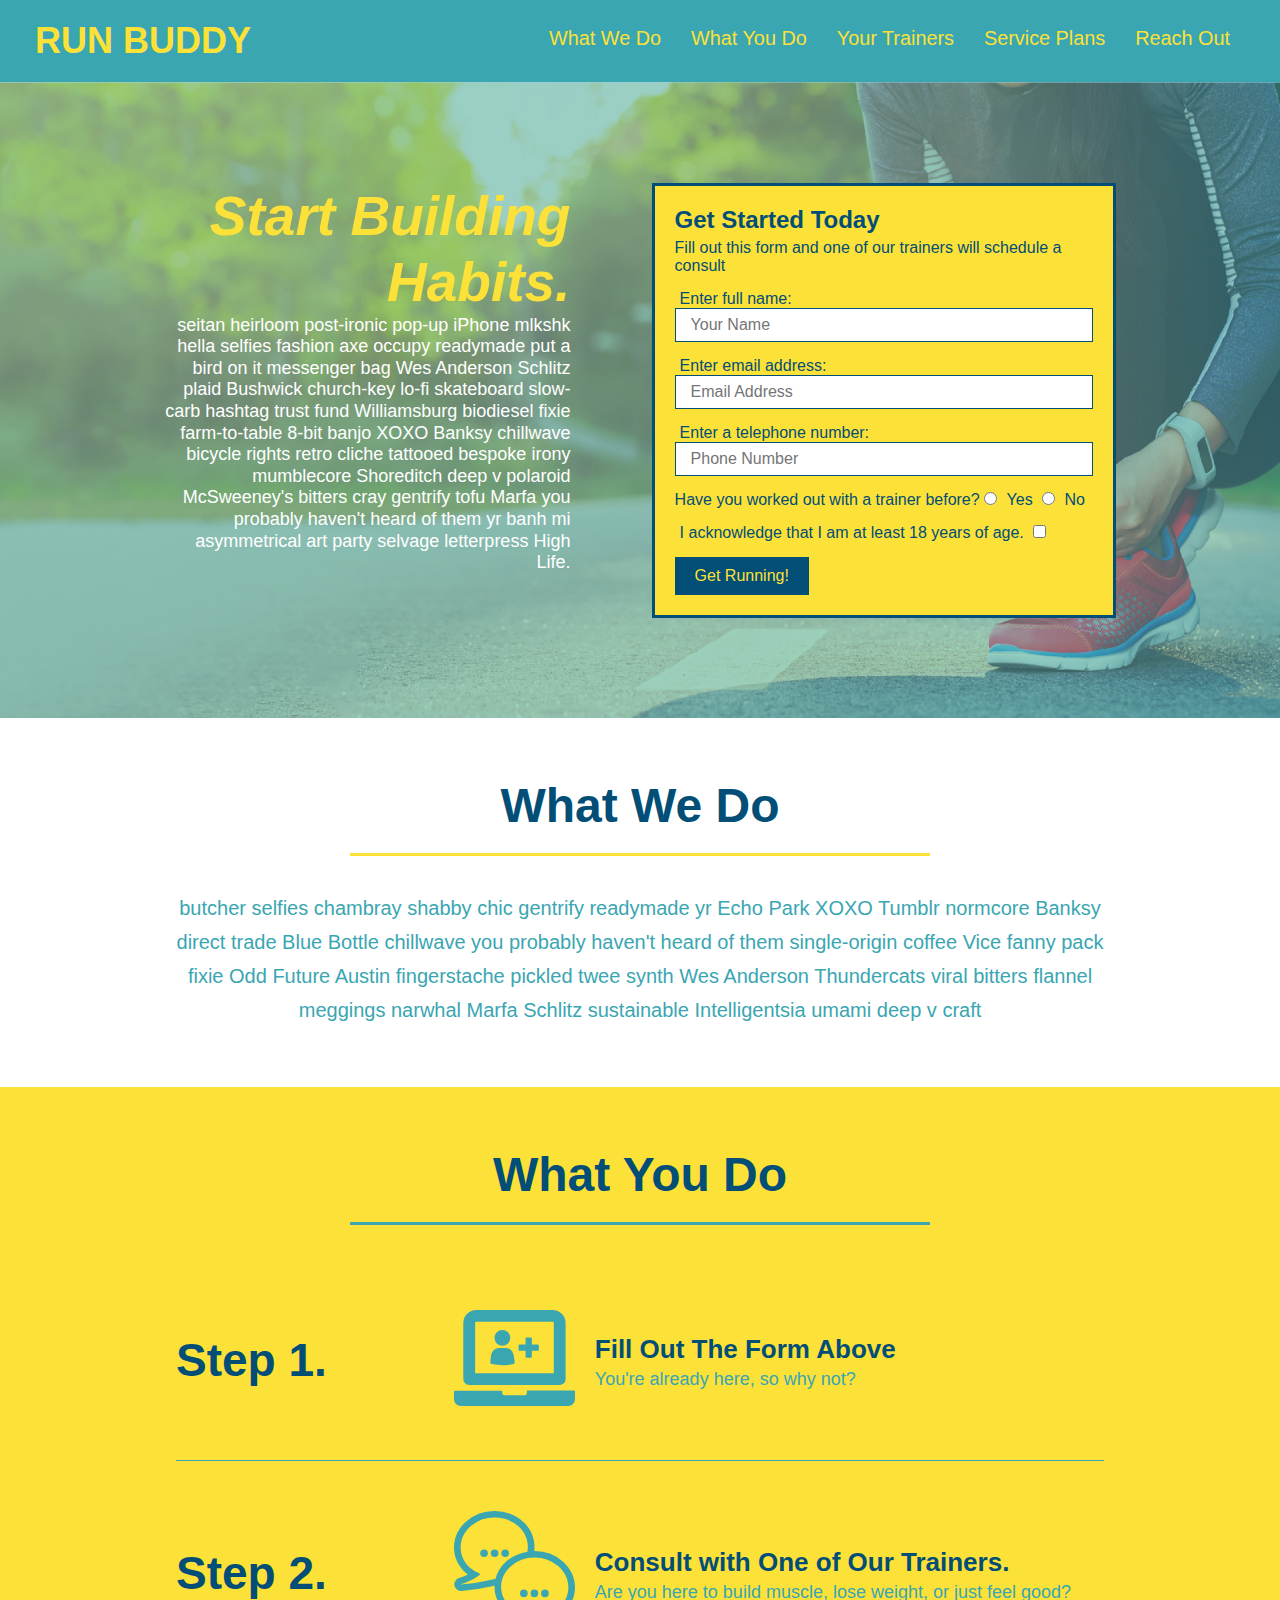
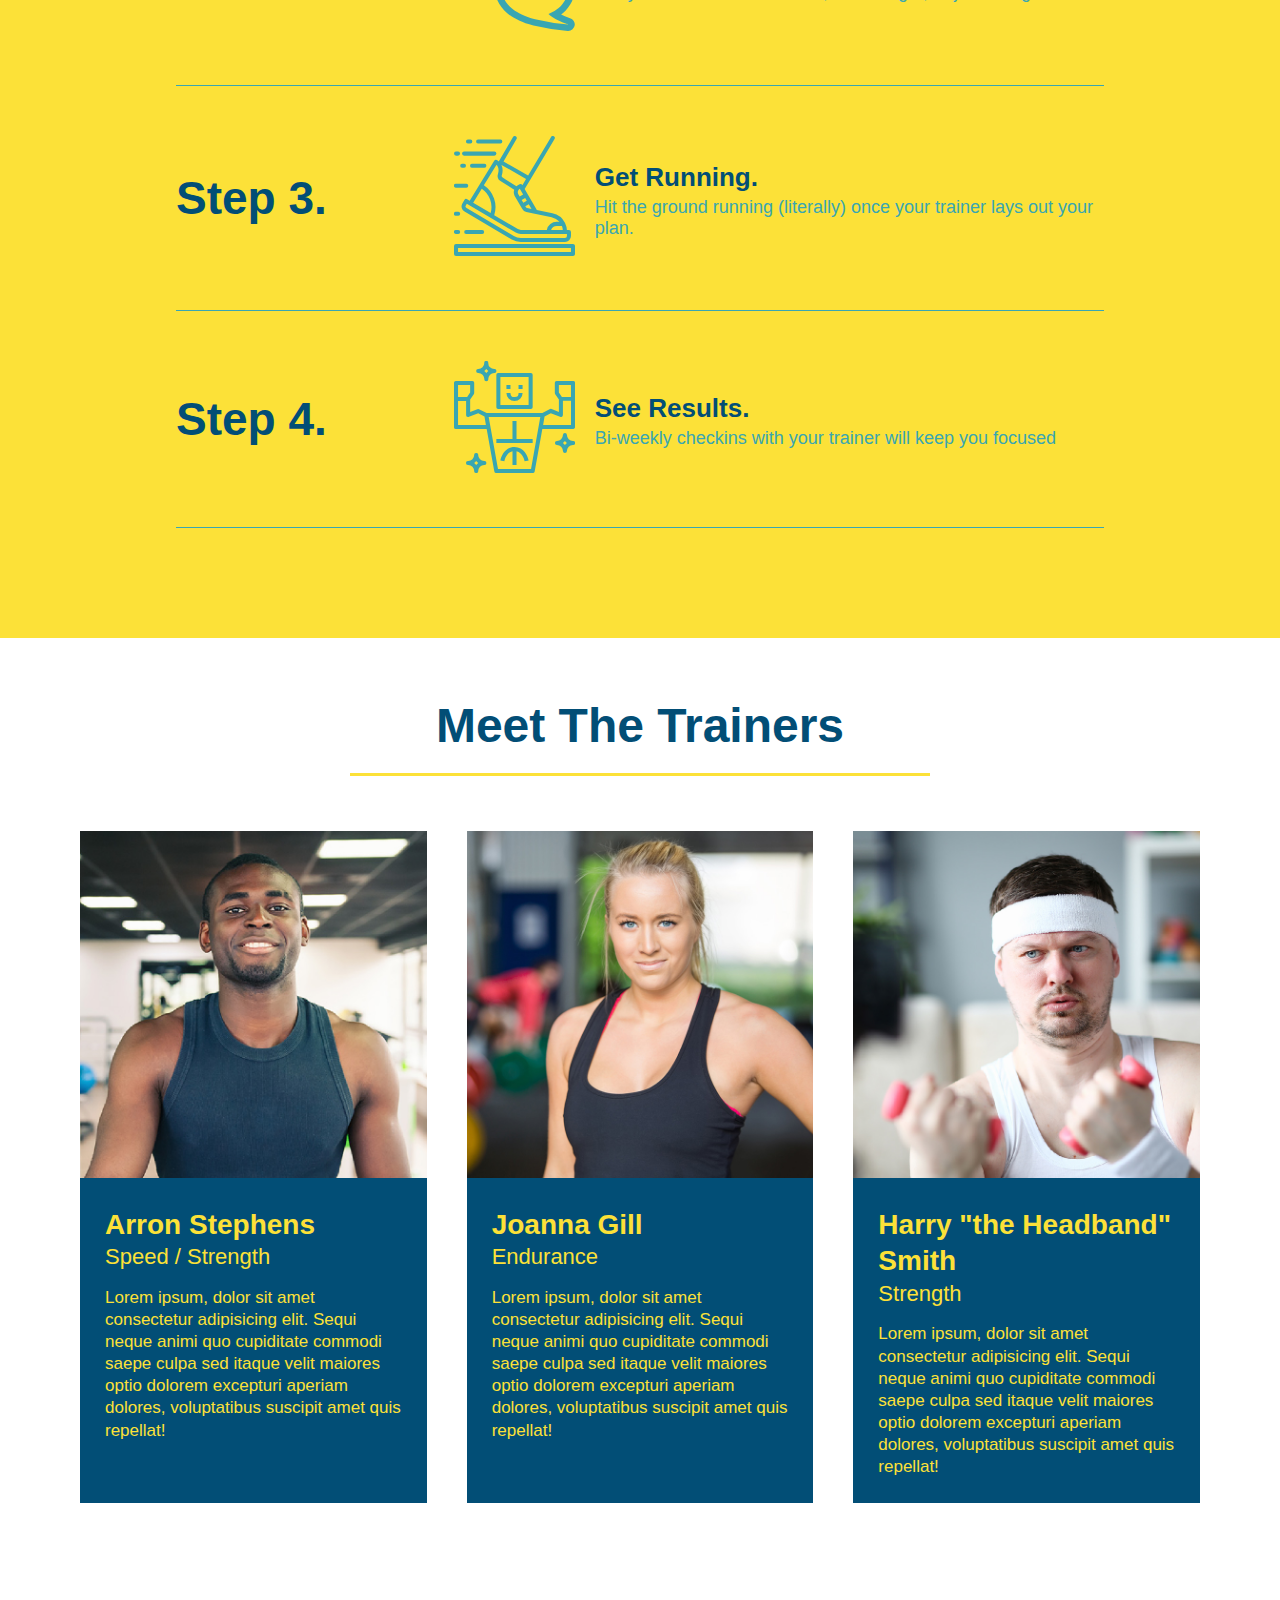
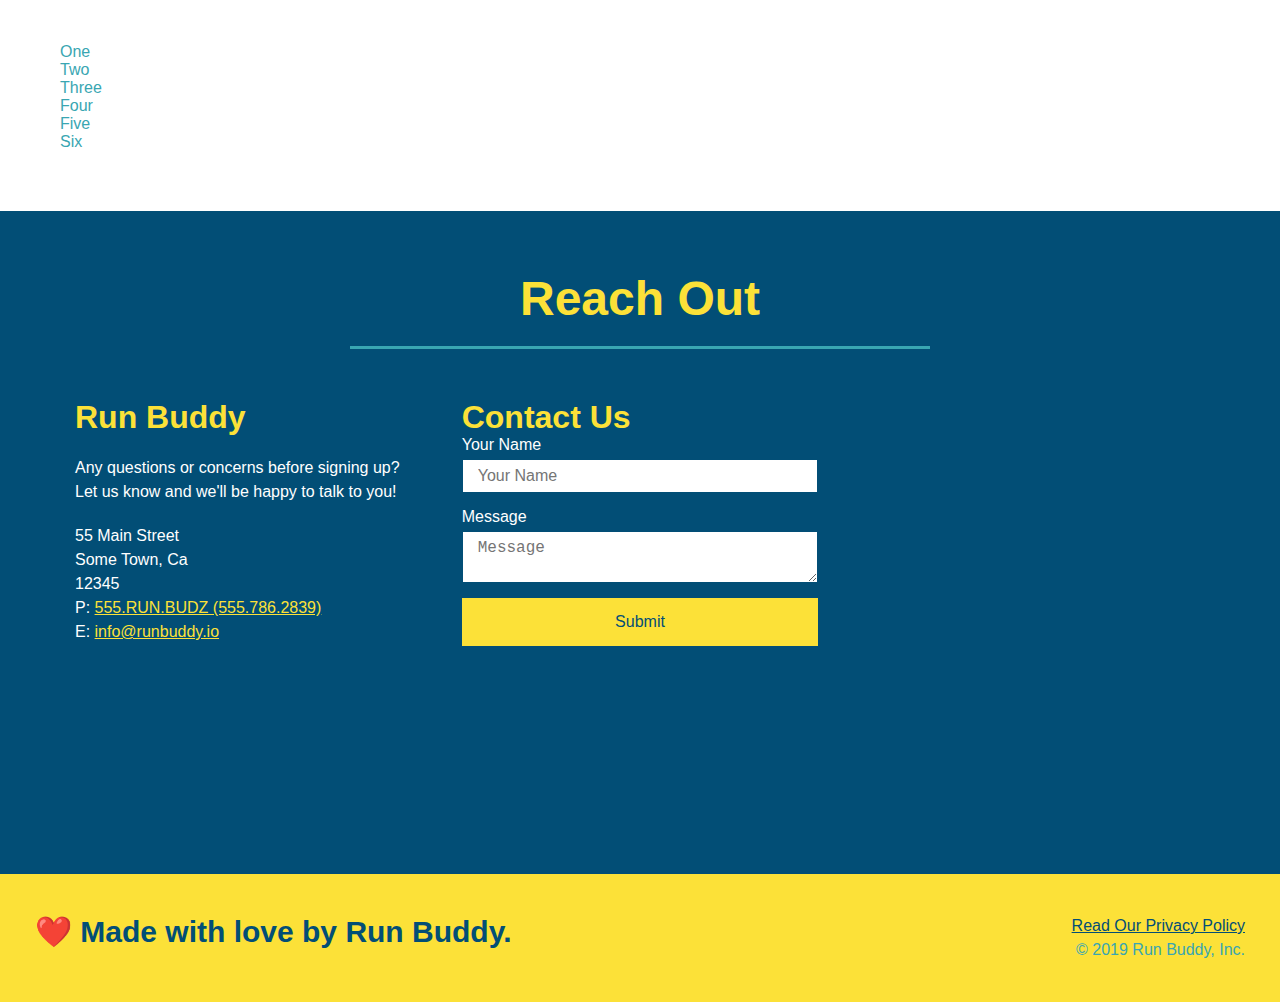
==== commit 19015e20: "grid practice" ====
--- a/index.html
+++ b/index.html
@@ -195,12 +195,12 @@
 
     <section id="service-plans" class="services">
       <div class="service-grid-container">
-        <div class="service-grid-item">One</div>
-        <div class="service-grid-item">Two</div>
-        <div class="service-grid-item">Three</div>
-        <div class="service-grid-item">Four</div>
-        <div class="service-grid-item">Five</div>
-        <div class="service-grid-item">Six</div>
+        <div class="service-grid-item box1">One</div>
+        <div class="service-grid-item box2">Two</div>
+        <div class="service-grid-item box3">Three</div>
+        <div class="service-grid-item box4">Four</div>
+        <div class="service-grid-item box5">Five</div>
+        <div class="service-grid-item box6">Six</div>
       </div>
     
     </section>
--- a/assets/css/style.css
+++ b/assets/css/style.css
@@ -312,18 +312,12 @@
 
   /* Add grid section */
   .service-grid-container {
-    display: grid;
+    
   }
   .service-grid-item {
-    width: 200px;
-    height: 50px;
-    background-color: orange;
-    border: solid;
-    color: black;
-  }
-  
-  
-  
+    
+  }
+    
   
   
   
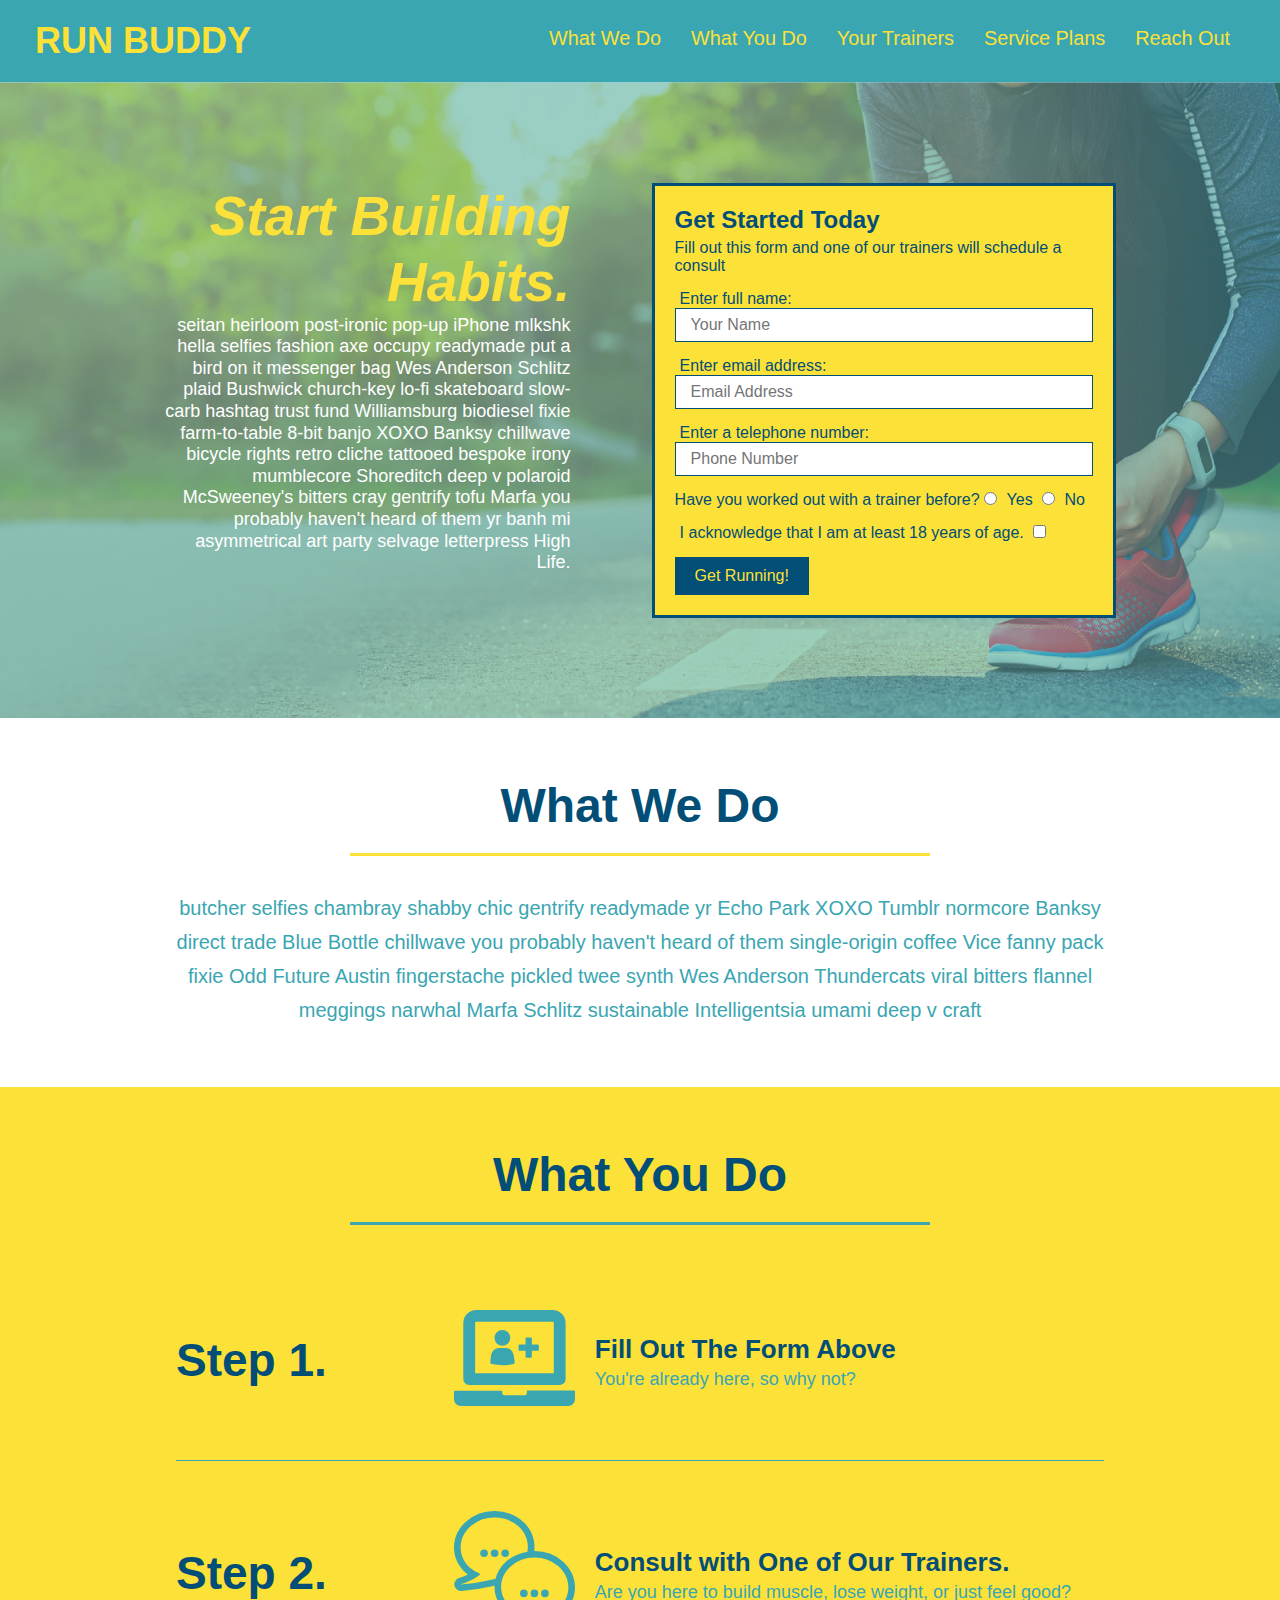
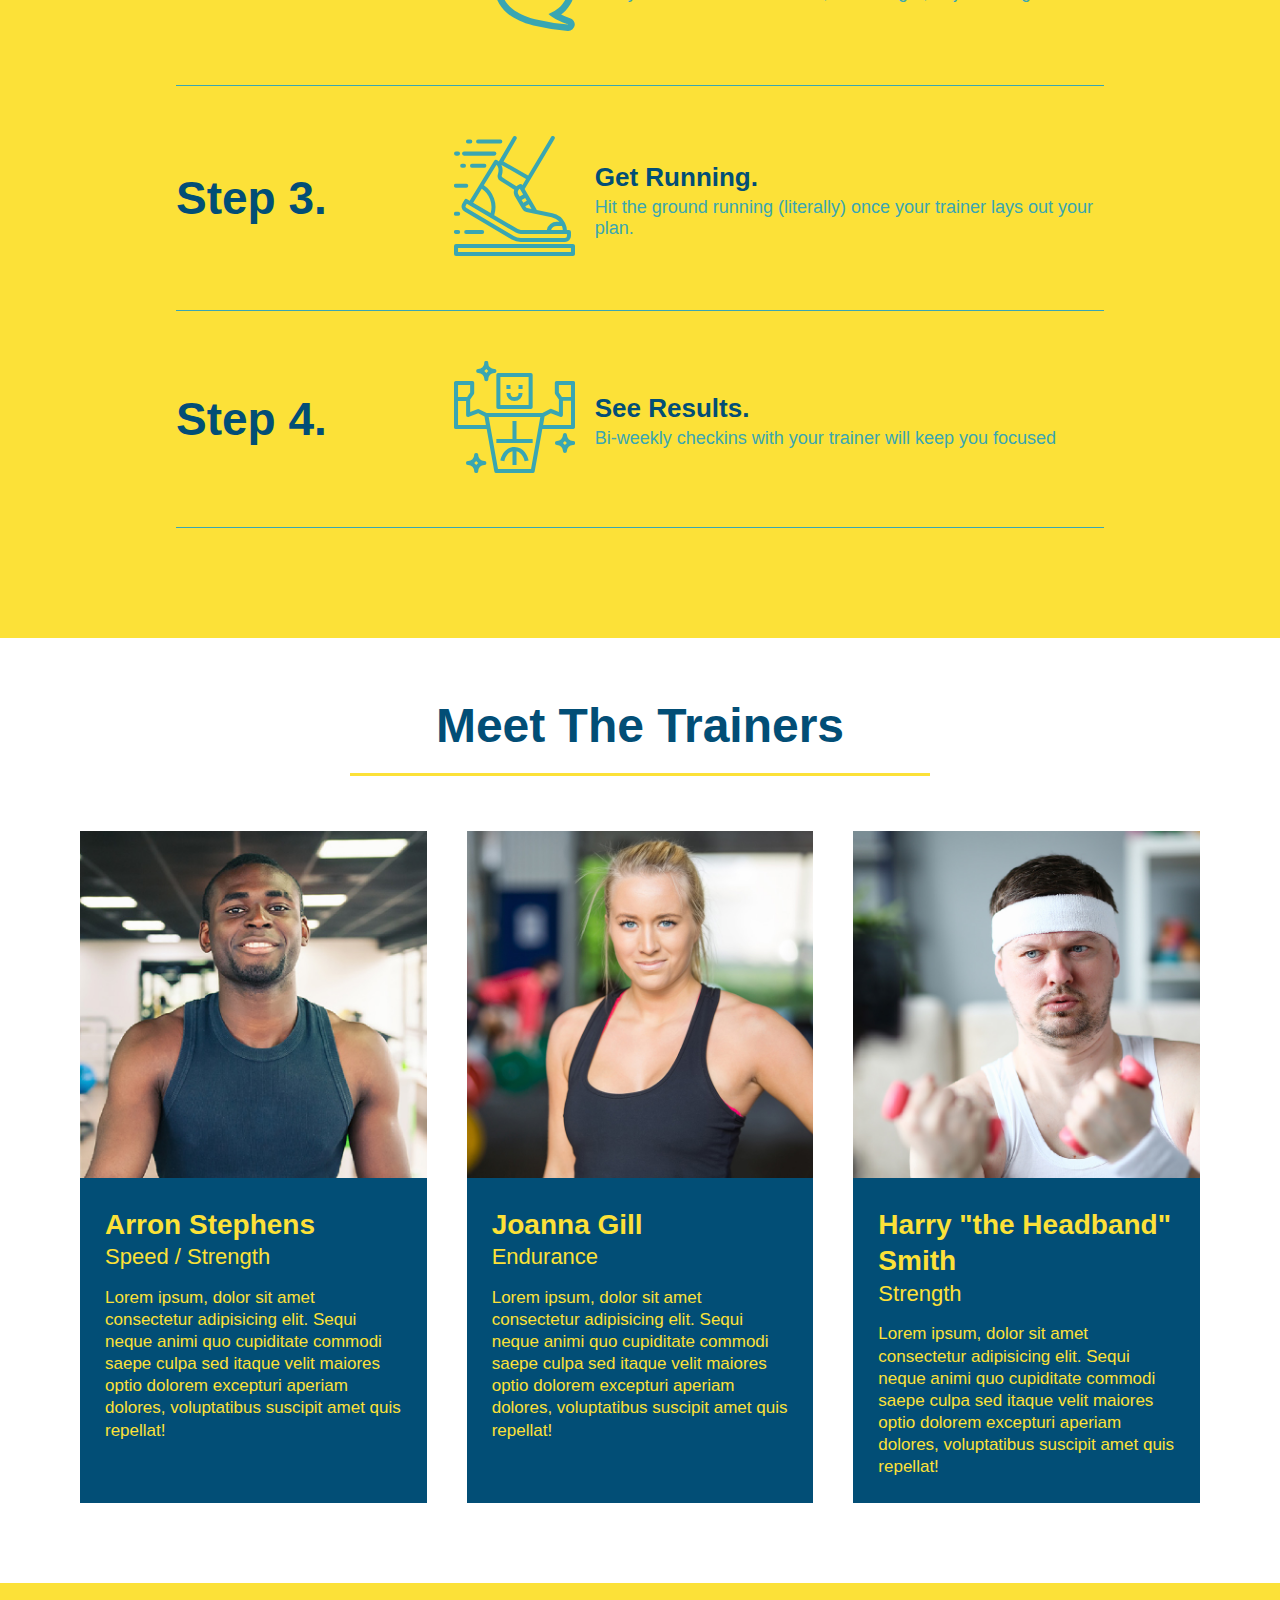
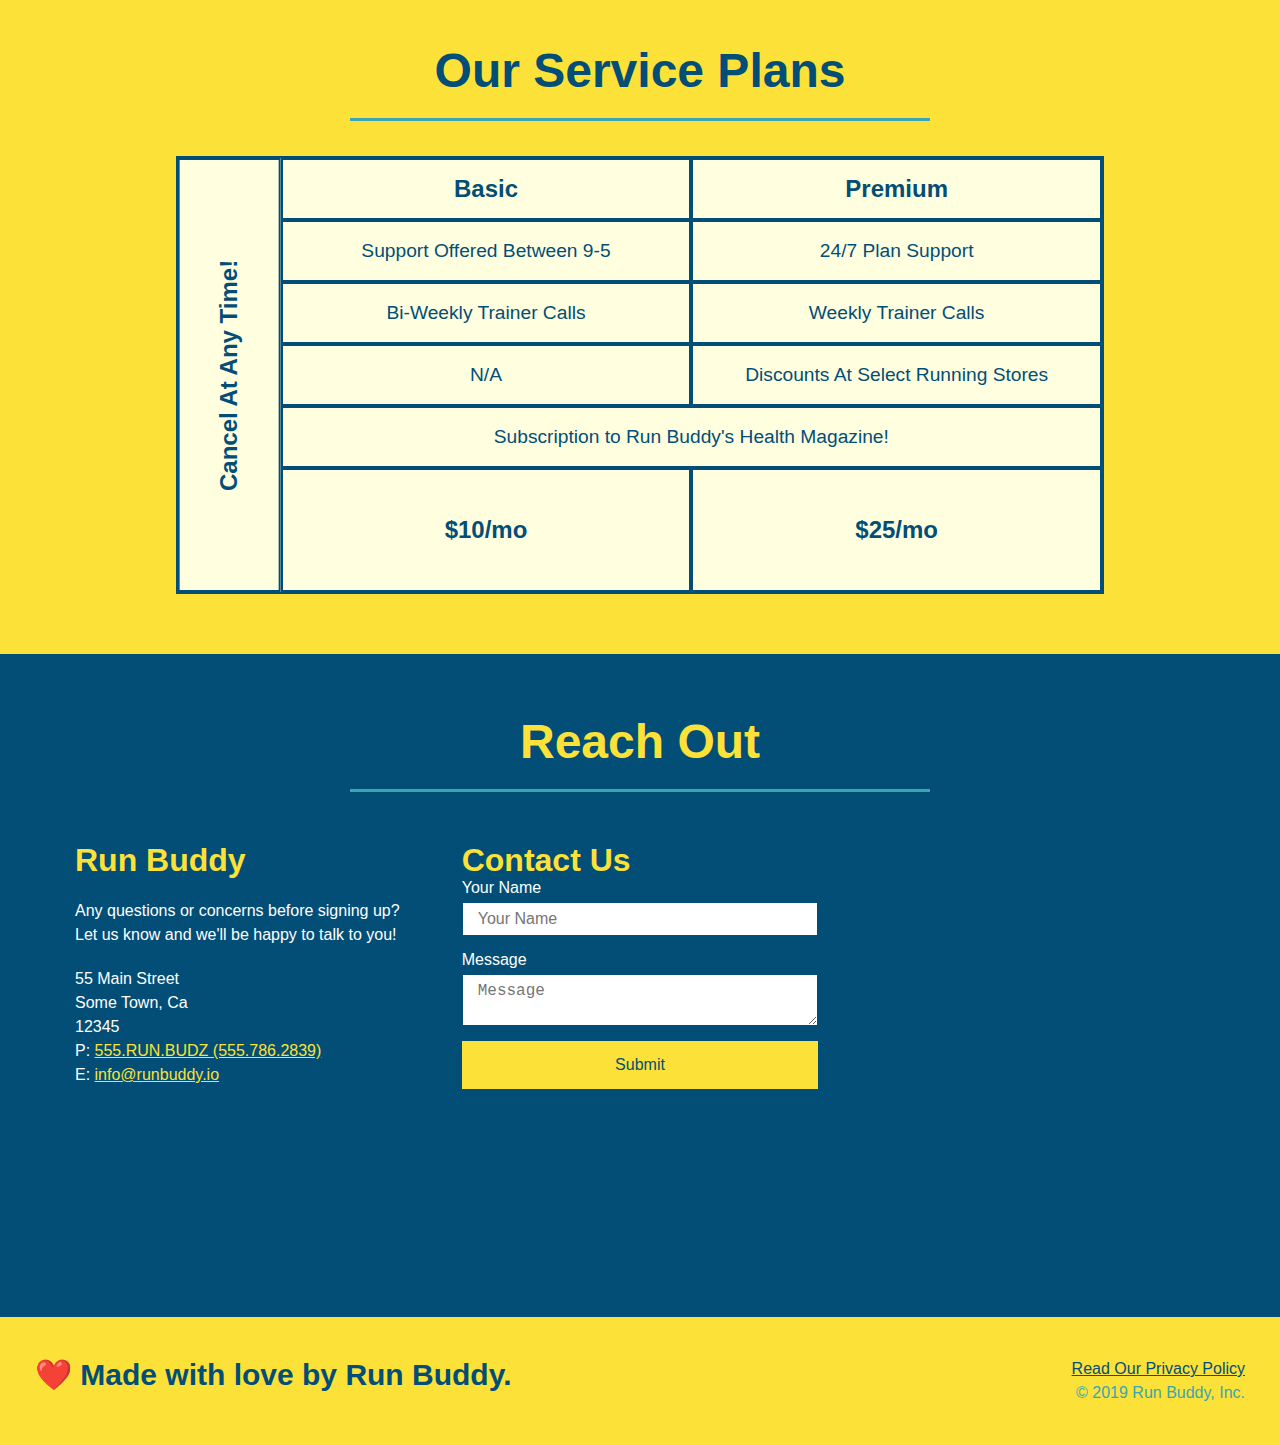
==== commit e2196f8c: "added phone table comparison" ====
--- a/index.html
+++ b/index.html
@@ -194,14 +194,62 @@
 
 
     <section id="service-plans" class="services">
-      <div class="service-grid-container">
-        <div class="service-grid-item box1">One</div>
-        <div class="service-grid-item box2">Two</div>
-        <div class="service-grid-item box3">Three</div>
-        <div class="service-grid-item box4">Four</div>
-        <div class="service-grid-item box5">Five</div>
-        <div class="service-grid-item box6">Six</div>
-      </div>
+      
+      <h2 class="section-title secondary-border">
+        Our Service Plans
+      </h2>
+      <div class="service-grid-wrapper">
+        <div class="service-grid-container">
+          <!-- Headers -->
+              <div class="service-grid-item grid-head basic">
+                Basic
+              </div>
+              <div class="service-grid-item grid-head premium">
+                Premium
+              </div>
+              <!-- Body -->
+              <div class="service-grid-item basic">
+                Support Offered Between 9-5
+              </div>
+
+              <div class="service-grid-item premium">
+                24/7 Plan Support
+              </div>
+
+              <div class="service-grid-item basic">
+                Bi-Weekly Trainer Calls
+              </div>
+
+              <div class="service-grid-item premium">
+                Weekly Trainer Calls
+              </div>
+
+              <div class="service-grid-item basic">
+                N/A
+              </div>
+
+              <div class="service-grid-item premium">
+                Discounts At Select Running Stores
+              </div>
+
+              <div class="service-grid-item both">
+                Subscription to Run Buddy's Health Magazine!
+              </div>
+
+              <div class="service-grid-item grid-price basic">
+                $10/mo
+              </div>
+
+              <div class="service-grid-item grid-price premium">
+                $25/mo
+              </div>
+
+              <div class="service-grid-item cancel">
+                Cancel At Any Time!
+              </div>
+      
+        </div> <!-- div service-grid-container -->
+      </div> <!-- div service-grid-wrapper -->
     
     </section>
 
--- a/assets/css/style.css
+++ b/assets/css/style.css
@@ -312,16 +312,60 @@
 
   /* Add grid section */
   .service-grid-container {
-    
+    background: lightyellow;
+    width: 80%;
+    display: grid;
+    /* repeat(iterator, size) */
+    grid-template-columns: 1fr repeat(2, 4fr);
+    grid-template-rows: repeat(5, 1fr) 2fr;
+    border: 2px solid #024e76;
+    color:  #024e76;
+    font-size: 1.2rem;
   }
   .service-grid-item {
-    
-  }
-    
-  
-  
-  
-  
+    padding: 15px 0;
+    border: 2px solid #024e76;
+    display: flex;
+    align-items: center;
+    justify-content: center;
+    text-align: center;
+  }
+
+  /* SERVICE STYLES BEGIN */
+.services {
+  background: #fce138; 
+}
+
+.service-grid-wrapper {
+  display: flex;
+  width: 100%;
+  justify-content: center;
+}
+  
+/* specific match */
+.service-grid-item.basic {
+  grid-column: 2 / span 1;
+}  
+.service-grid-item.both {
+  grid-column: 2 / span 2;
+}
+.service-grid-item.cancel {
+  grid-row: 1 / -1;
+}
+.service-grid-item.cancel {
+  writing-mode: vertical-lr;
+  grid-column: 1;
+  grid-row: 1 / -1;
+  transform: rotate(180deg);
+}
+.grid-head, .grid-price, .service-grid-item.cancel {
+  font-size: 1.5rem;
+  font-weight: bold;
+}
+
+
+
+
   
   
   
@@ -399,6 +443,24 @@
     .step-text {
       flex: 100%;  
     }
+    .service-grid-container {
+      grid-template-columns: 1fr 1fr;
+    }
+  
+    .service-grid-item.basic {
+      grid-column: 1;
+    }
+  
+    .service-grid-item.both {
+      grid-column: 1 / -1;
+    }
+  
+    .service-grid-item.cancel {
+      transform: none;
+      writing-mode: unset;
+      grid-column: 1 / -1;
+      grid-row: -1;
+    }
   
   }
   
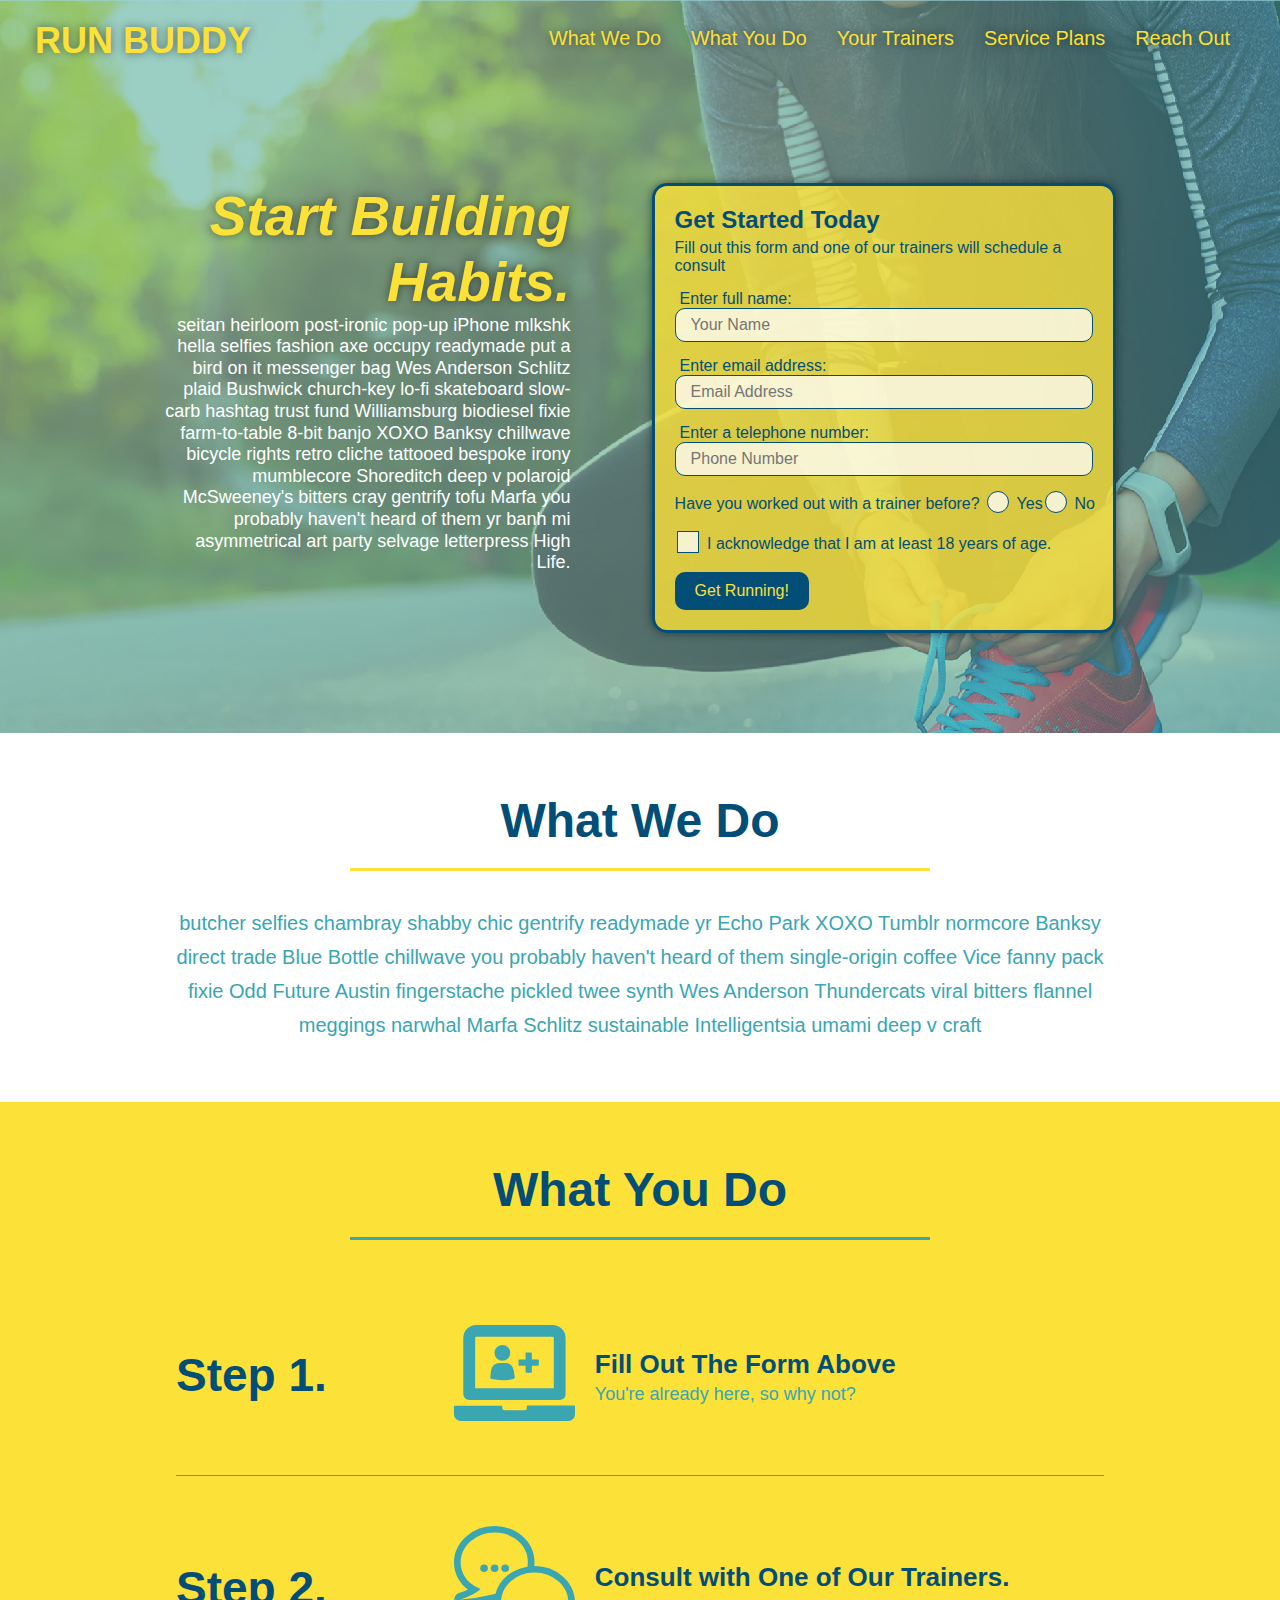
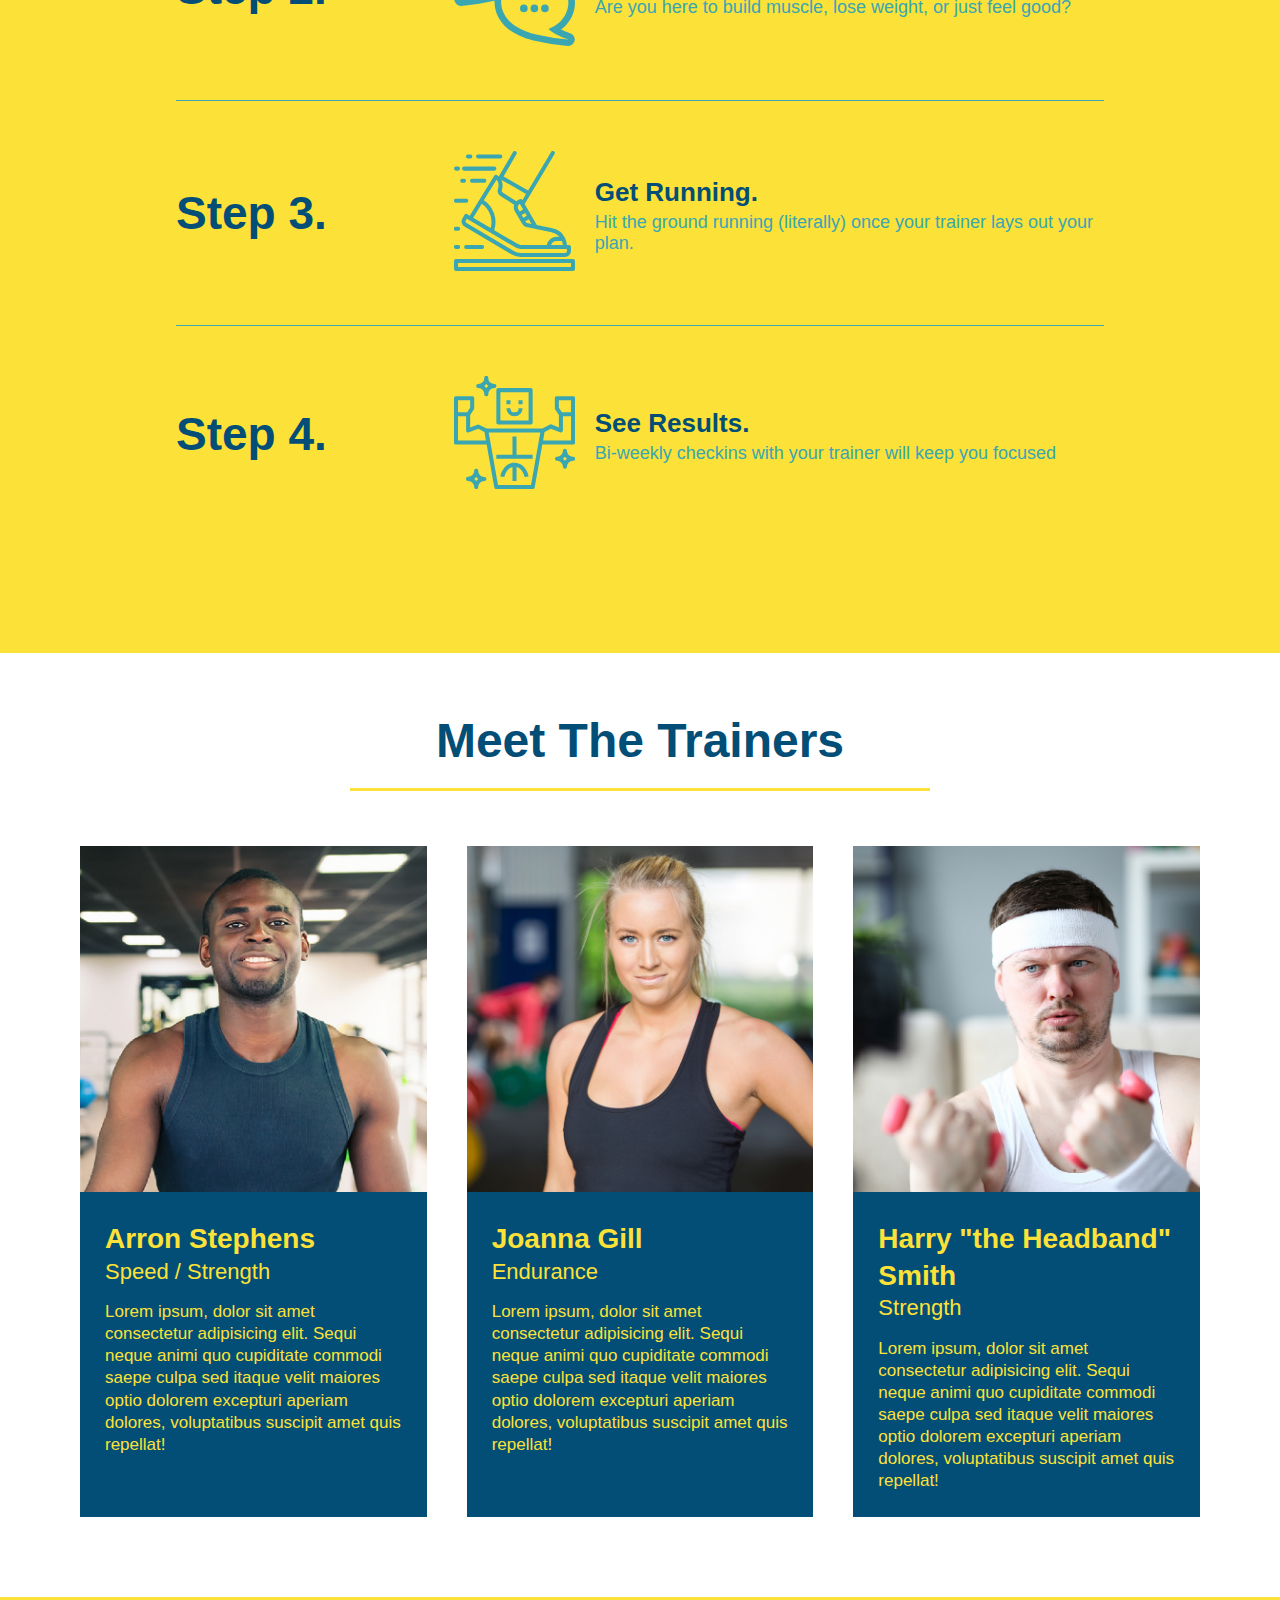
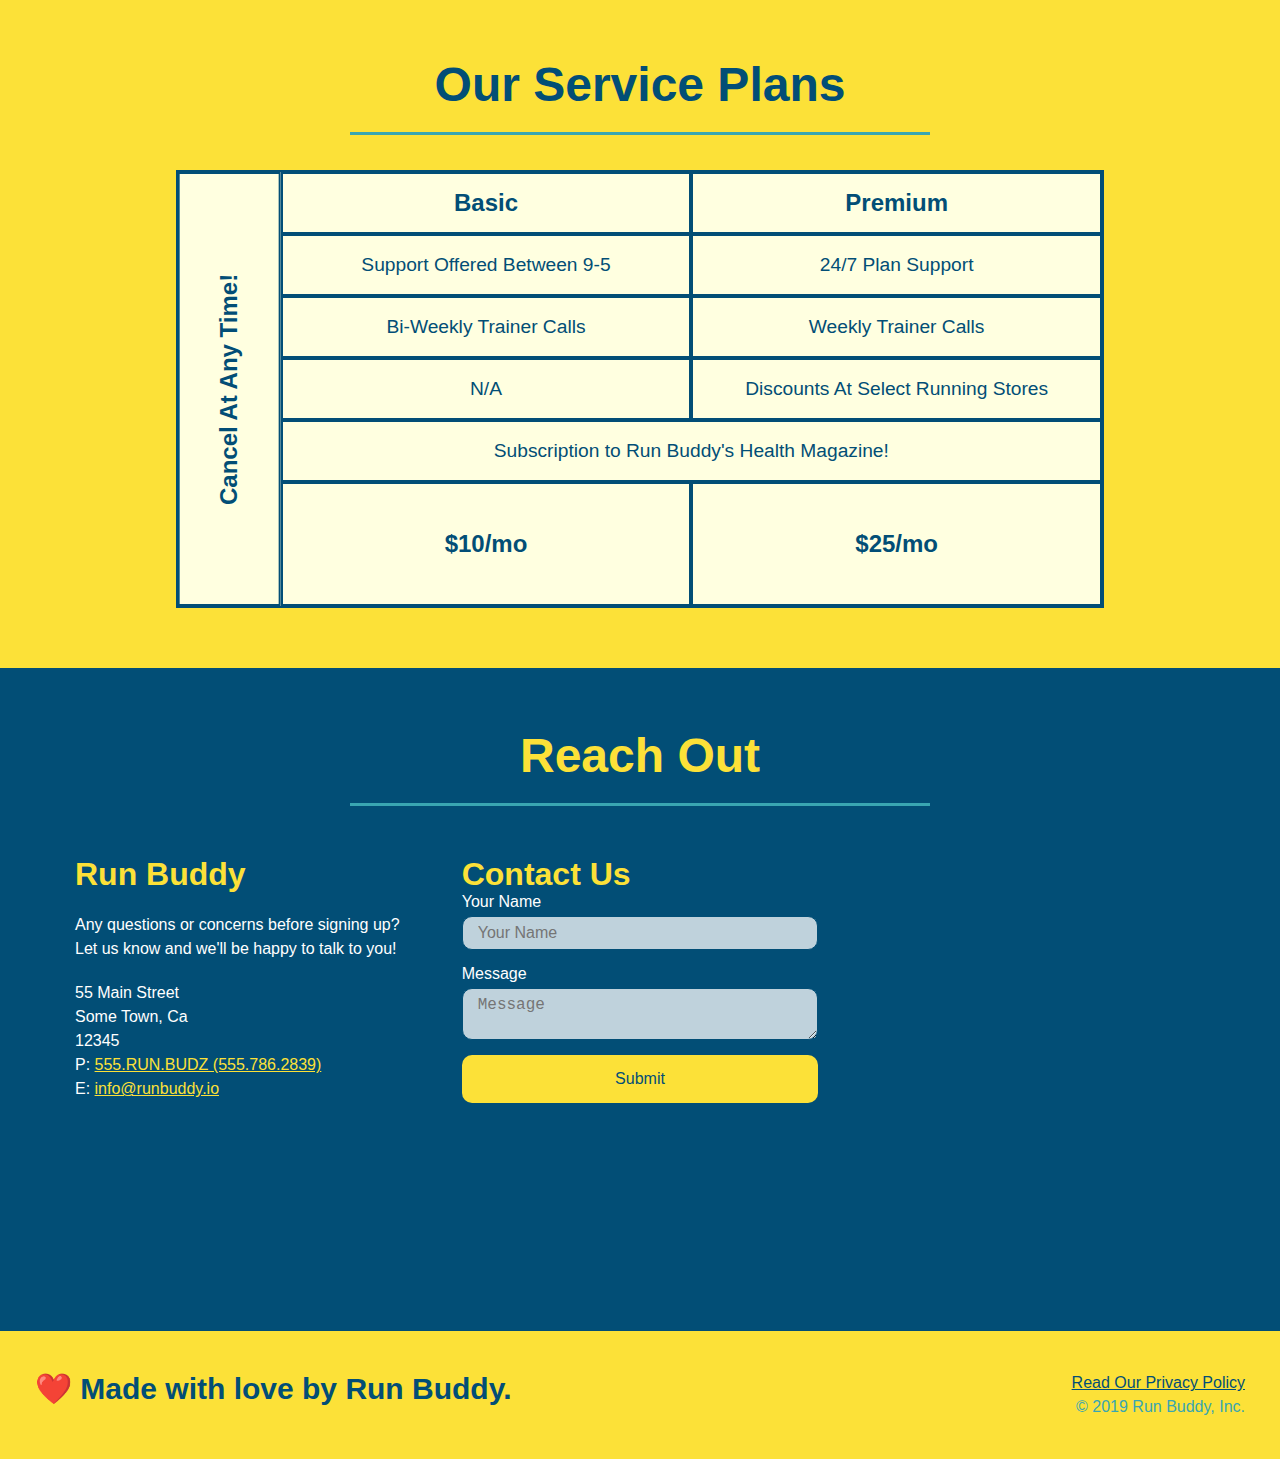
==== commit df3b7e53: "final css touches" ====
--- a/index.html
+++ b/index.html
@@ -56,17 +56,21 @@
             <label for="phone">Enter a telephone number:</label>
             <input type="tel" placeholder="Phone Number" name="phone" id="phone" class="form-input"/>
             <p>
-            Have you worked out with a trainer before?
-            <input type="radio" name="trainer-confirm" id="trainer-yes" />
-            <label for="trainer-yes">Yes</label>
-            <input type="radio" name="trainer-confirm" id="trainer-no" />
-            <label for="trainer-no">No</label>
+              Have you worked out with a trainer before?
+              <span class="radio-wrapper">
+                <input type="radio" name="trainer-confirm" id="trainer-yes" />
+                <label for="trainer-yes">Yes</label>
+              </span>
+              <span class="radio-wrapper">
+                <input type="radio" name="trainer-confirm" id="trainer-no" />
+                <label for="trainer-no">No</label>
+              </span>
             </p>
             <p>
-                <label for ="checkbox" >
-                    I acknowledge that I am at least 18 years of age.
-                </label>
+              <span class="checkbox-wrapper">
                 <input type="checkbox" name="age-confirm" id="checkbox" />
+                <label for="checkbox">I acknowledge that I am at least 18 years of age.</label>
+              </span>
             </p>
             <button type="submit">
                 Get Running!
--- a/assets/css/style.css
+++ b/assets/css/style.css
@@ -1,3 +1,10 @@
+:root {
+  --primary-color: #fce138;
+  --secondary-color: #024e76;
+  --tertiary-color: #39a6b2;
+}
+/*The :root pseudo-class targets the top-most parent element (most likely the <html> element) so that all other child elements will have access to any variables we declare here. Now that you've defined the three main colors for Run Buddy, go through the style sheet and replace every instance of #fce138 with var(--primary-color), every instance of #024e76 with var(--secondary-color), and so on.*/
+/*In VS Code, a handy shortcut is to highlight the first instance of what you're looking for and press Ctrl+d on Windows or Command+d on macOS to continually select the next instance it finds. With multiple instances selected, you can type/replace them all at once.*/
 * {
     margin: 0;
     padding: 0;
@@ -19,6 +26,15 @@
     flex-wrap: wrap;
     padding: 20px 35px;
     background-color: #39a6b2;
+    position: -webkit-sticky;
+    position: sticky;
+    top: 0;
+    background-image: url("../images/hero-bg.jpg");
+    background-size: cover;
+    background-position: center;
+    background-attachment: fixed;
+    background-position: 80%;
+    z-index: 9999;
 }
 header a {
     text-decoration: none;
@@ -38,12 +54,20 @@
     padding: 10px 15px;
     font-weight: lighter;
     font-size: 1.55vw;
+    text-shadow: 0 0 10px rgba(0, 0, 0, 0.5);
+}
+header nav ul li a:hover {
+  background: #fce138;
+  color: #024e76;
+  border-radius: 15px;
+  text-shadow: none;
 }
 header h1 {
     font-weight: bold;
     font-size: 36px;
     color: #fce138;
     margin: 0;
+    text-shadow: 0 0 10px rgba(0, 0, 0, 0.5);
 }
 footer {
     display: flex;
@@ -81,6 +105,7 @@
     font-style: italic;
     font-size: 55px;
     color: #fce138;
+    text-shadow: 0 0 10px rgba(0, 0, 0, 0.5);
 }
   
 .hero {
@@ -91,14 +116,72 @@
     background-size: cover;
     background-position: center;
     align-items: flex-start;
+    background-attachment: fixed;
+    background-position: 80%;
   }
 .hero-form {
     border: 3px solid #024e76;
-    background-color: #fce138;
+    background-color: rgba(252,225,56,0.8);
     padding: 20px;
     color: #024e76;
     width: 40%;
     margin: 3.5%;
+    box-shadow: 0 0 10px rgba(0, 0, 0, 0.5);
+    border-radius: 15px;
+}
+.checkbox-wrapper input, .radio-wrapper input {
+  opacity: 0;
+}
+.checkbox-wrapper label, .radio-wrapper label {
+  position: relative;
+  left: 10px;
+  margin: 10px;
+  line-height: 1.6;
+}
+.checkbox-wrapper label::before, .radio-wrapper label::before {
+  content: "";
+  height: 20px;
+  width: 20px;
+  background: rgba(255, 255, 255, 0.75);  
+  border: 1px solid #024e76;  
+  position: absolute;
+  top: -4px;
+  left: -30px;
+}
+.radio-wrapper label::before {
+  border-radius: 50%;
+}
+.radio-wrapper label::after {
+  content: "";
+  width: 20px;
+  height: 20px;
+  border-radius: 50%;
+  background: #024e76;
+  position: absolute;
+  left: -29px;
+  top: -3px;
+  background-image: radial-gradient(circle, #39a6b2, #024e76);
+}
+
+.checkbox-wrapper label::after {
+  content: "";
+  height: 6px;
+  width: 14px;
+  border-left: 2px solid #024e76;
+  border-bottom: 2px solid #024e76;
+  position: absolute;
+  left: -26px;
+  top: 1px;
+  transform: rotate(-58deg);
+}
+.checkbox-wrapper input + label::after, 
+.radio-wrapper input + label::after {
+  content: none;
+}
+
+.checkbox-wrapper input:checked + label::after, 
+.radio-wrapper input:checked + label::after {
+  content: "";
 }
 .hero-form h3 {
     font-size: 24px;
@@ -117,6 +200,12 @@
     color: #024e76;
     width: 100%;
     margin-bottom: 15px;
+    border-radius: 10px;
+    background-color: rgba(255,255,255, 0.75);
+  }
+  .form-input:focus {
+    background-color: rgba(255,255,255, 1);
+    outline: none;
   }
 .hero-form label {
     margin: 0 5px;
@@ -127,6 +216,10 @@
     border: none;
     padding: 10px 20px;
     font-size: 16px;
+    border-radius: 10px;
+  }
+  .hero-form button:hover {
+    background-color: #39a6b2;  
   }
     /* Hero Style End */
     /*What We Do Start*/
@@ -140,17 +233,7 @@
 }
 /*What We Do End*/
 /*What You Do Start*/
-.step {
-    background: #fce138;
-    margin: 50px auto;
-    padding-bottom: 50px;
-    width: 80%;
-    border-bottom: 1px solid #39a6b2;
-    display: flex;
-    flex-wrap: wrap;
-    align-items: center;
-    justify-content: space-between;
-}
+
 /*What You Do End*/
 .section-title {
     font-size: 48px;
@@ -179,8 +262,6 @@
     background: #fce138;
 }
 
-
-
   .step-text p {
       color: #39a6b2;
       font-size: 18px;
@@ -267,11 +348,15 @@
     margin: 50px auto;
     padding-bottom: 50px;
     width: 80%;
-    border-bottom: 1px solid #39a6b2;
     display: flex;
     flex-wrap: wrap;
     align-items: center;
     justify-content: space-between;
+    border-bottom: 1px solid #39a6b2;
+  }
+  
+  .step:last-child {
+    border-bottom: none;
   }
   .step-info {
       display: flex;
@@ -297,7 +382,13 @@
       color: #024e76;
       width: 100%;
       margin-bottom: 15px;
-      margin-top: 5px;      
+      margin-top: 5px;
+      border-radius: 10px;
+      background-color: rgba(255,255,255, 0.75);
+  }
+  .contact-form input:focus, .contact-form textarea:focus {
+    background-color: rgba(255,255,255, 1);
+    outline: none;
   }
   .contact-form button {
       width: 100%;
@@ -307,6 +398,11 @@
       text-align: center;
       padding: 15px 0;
       font-size: 16px;
+      border-radius: 10px;
+  }
+  .contact-form button:hover {
+    color: #fce138;
+    background: #39a6b2;
   }
   /* REACH OUT STYLES END */
 
@@ -374,6 +470,7 @@
     header {
       padding-bottom: 0;
       justify-content: center;
+      position: relative
     }
   
     header h1 {
@@ -390,7 +487,7 @@
     header nav ul li a {
       font-size: 20px;
     }
-  
+      
     footer h2, footer div {
       text-align: center;
       width: 100%;
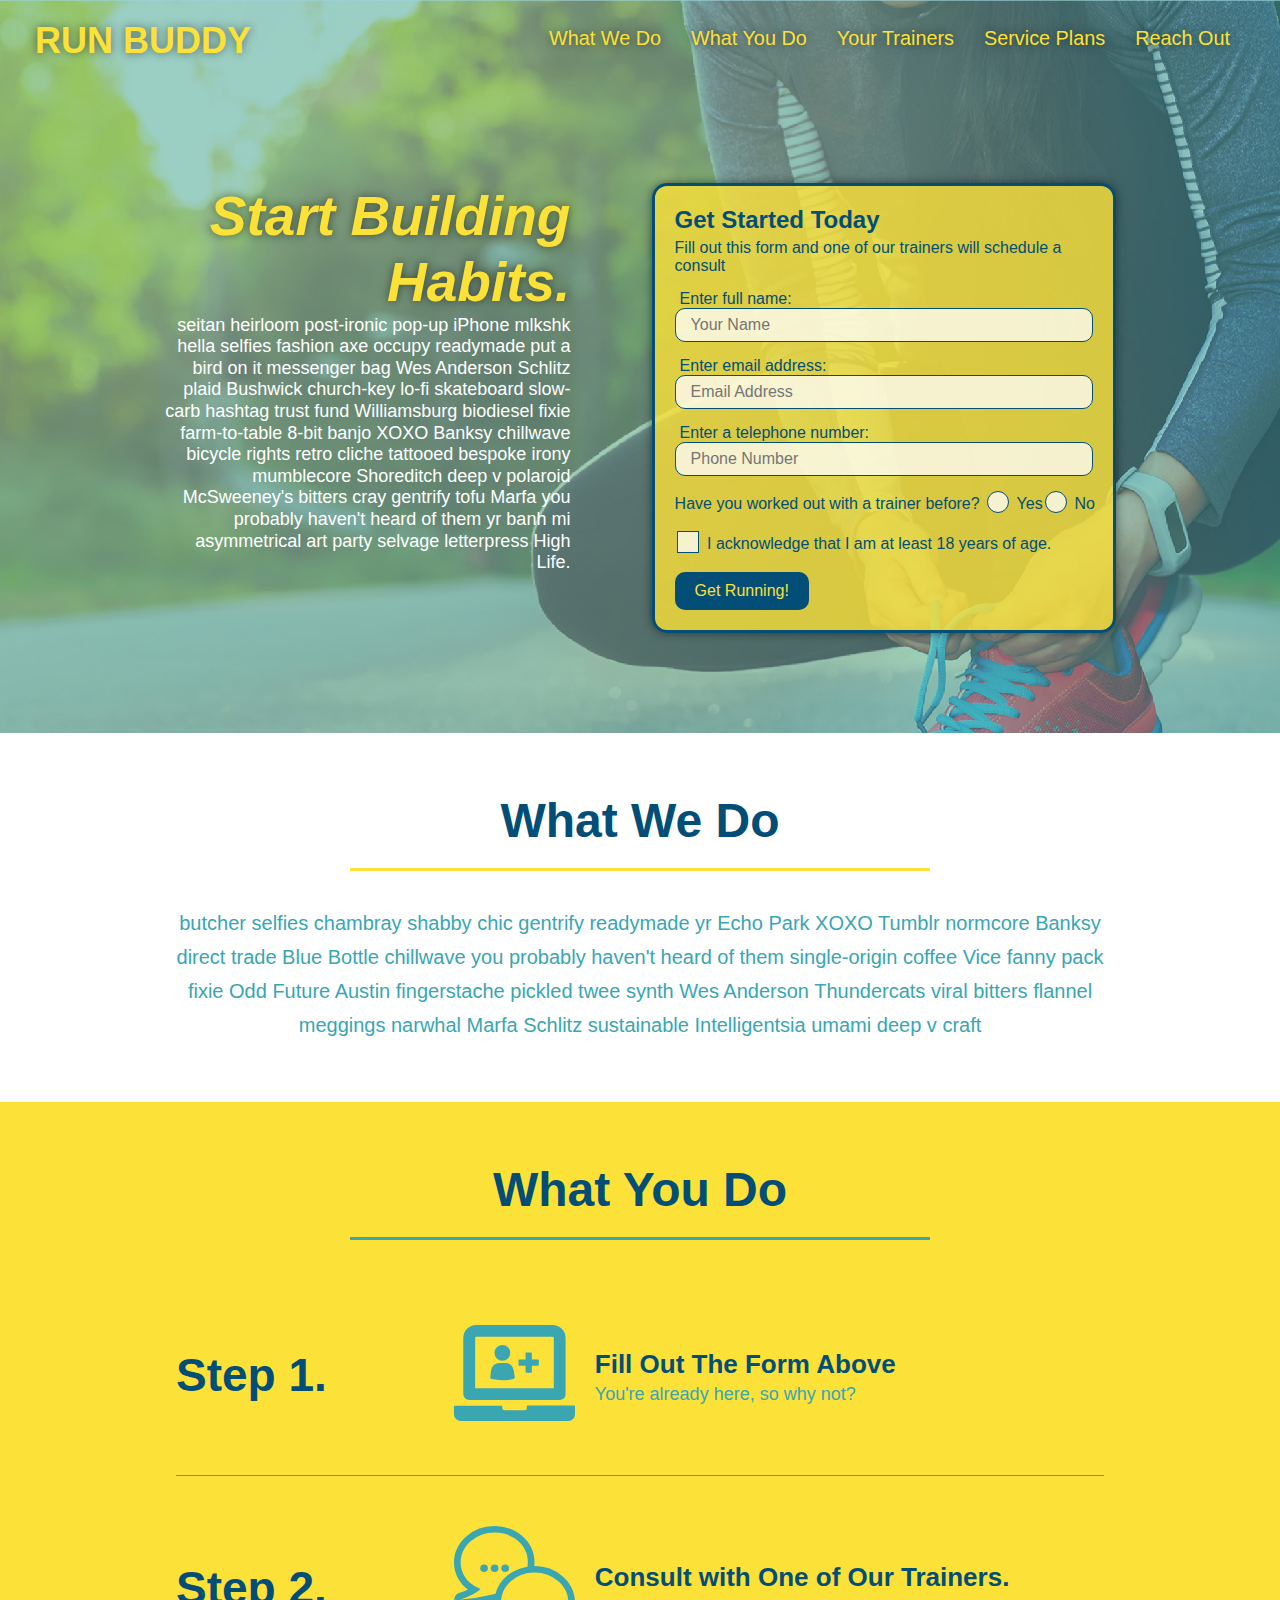
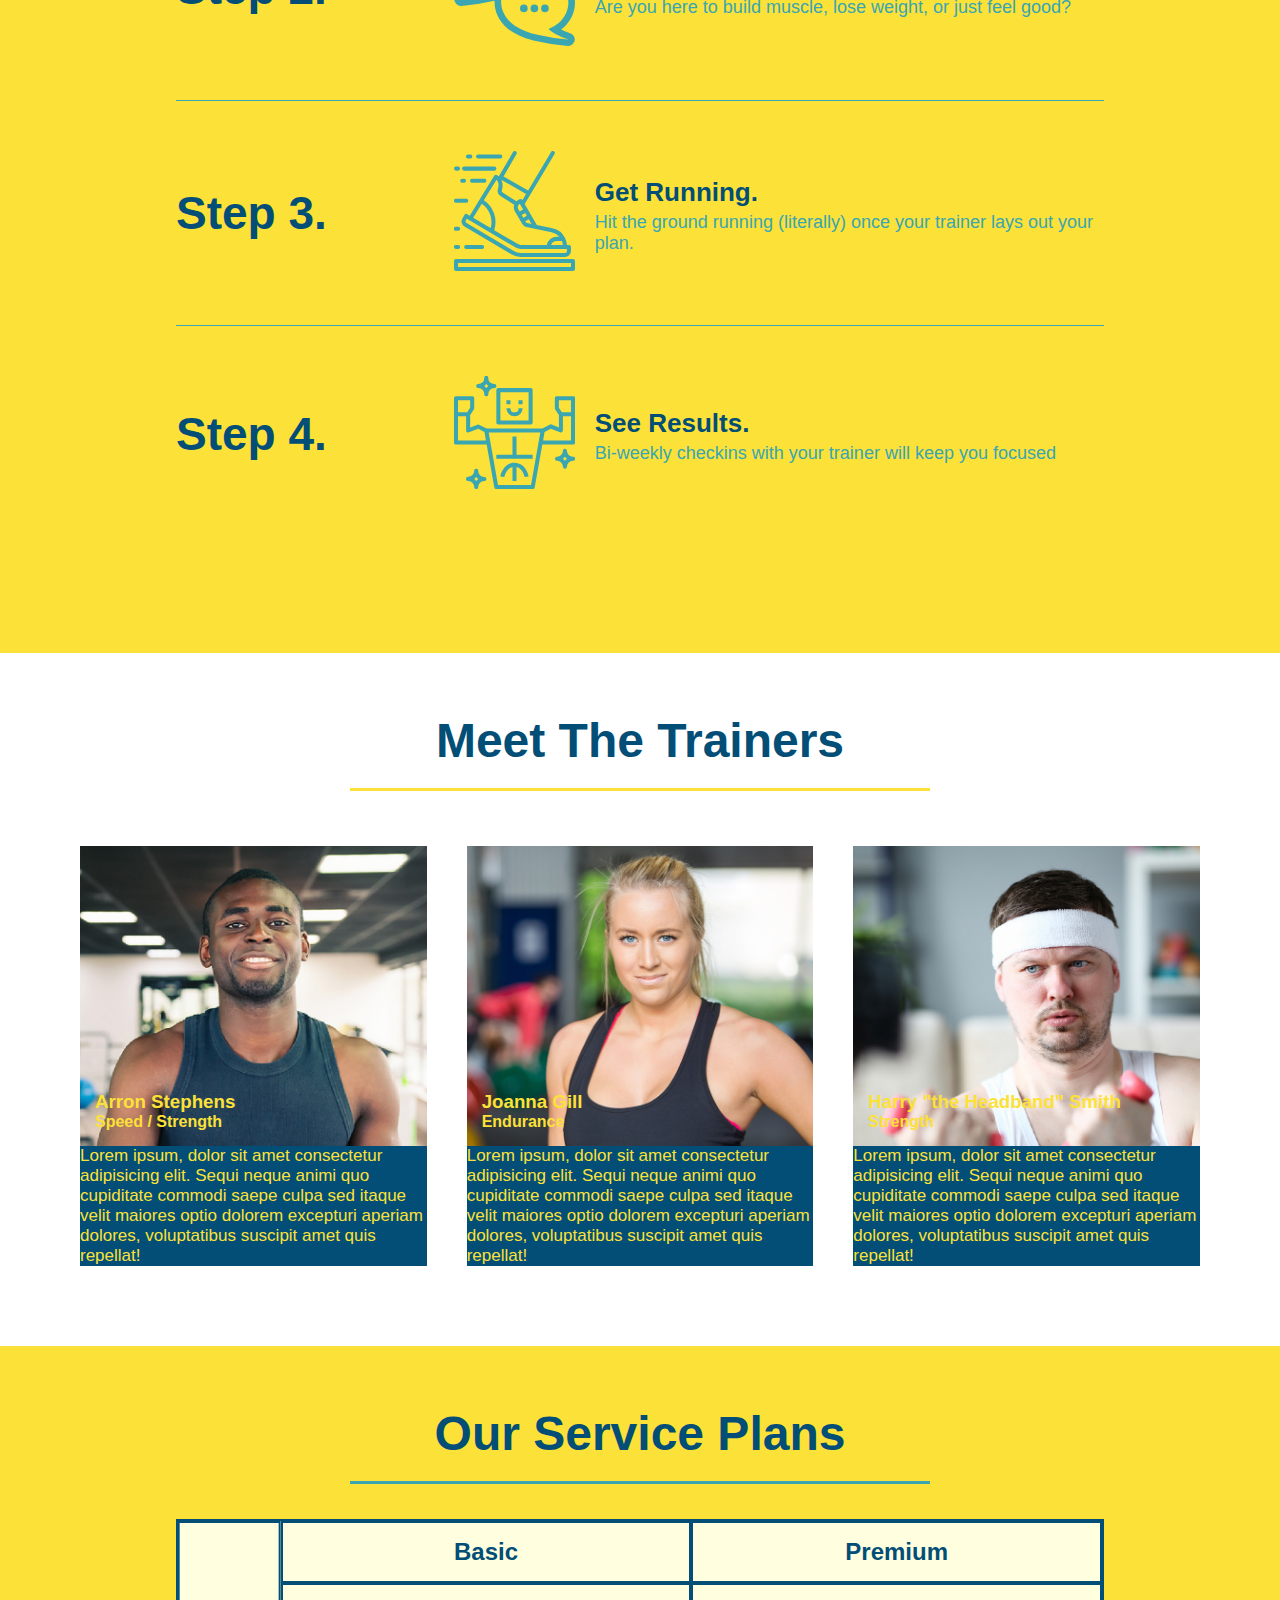
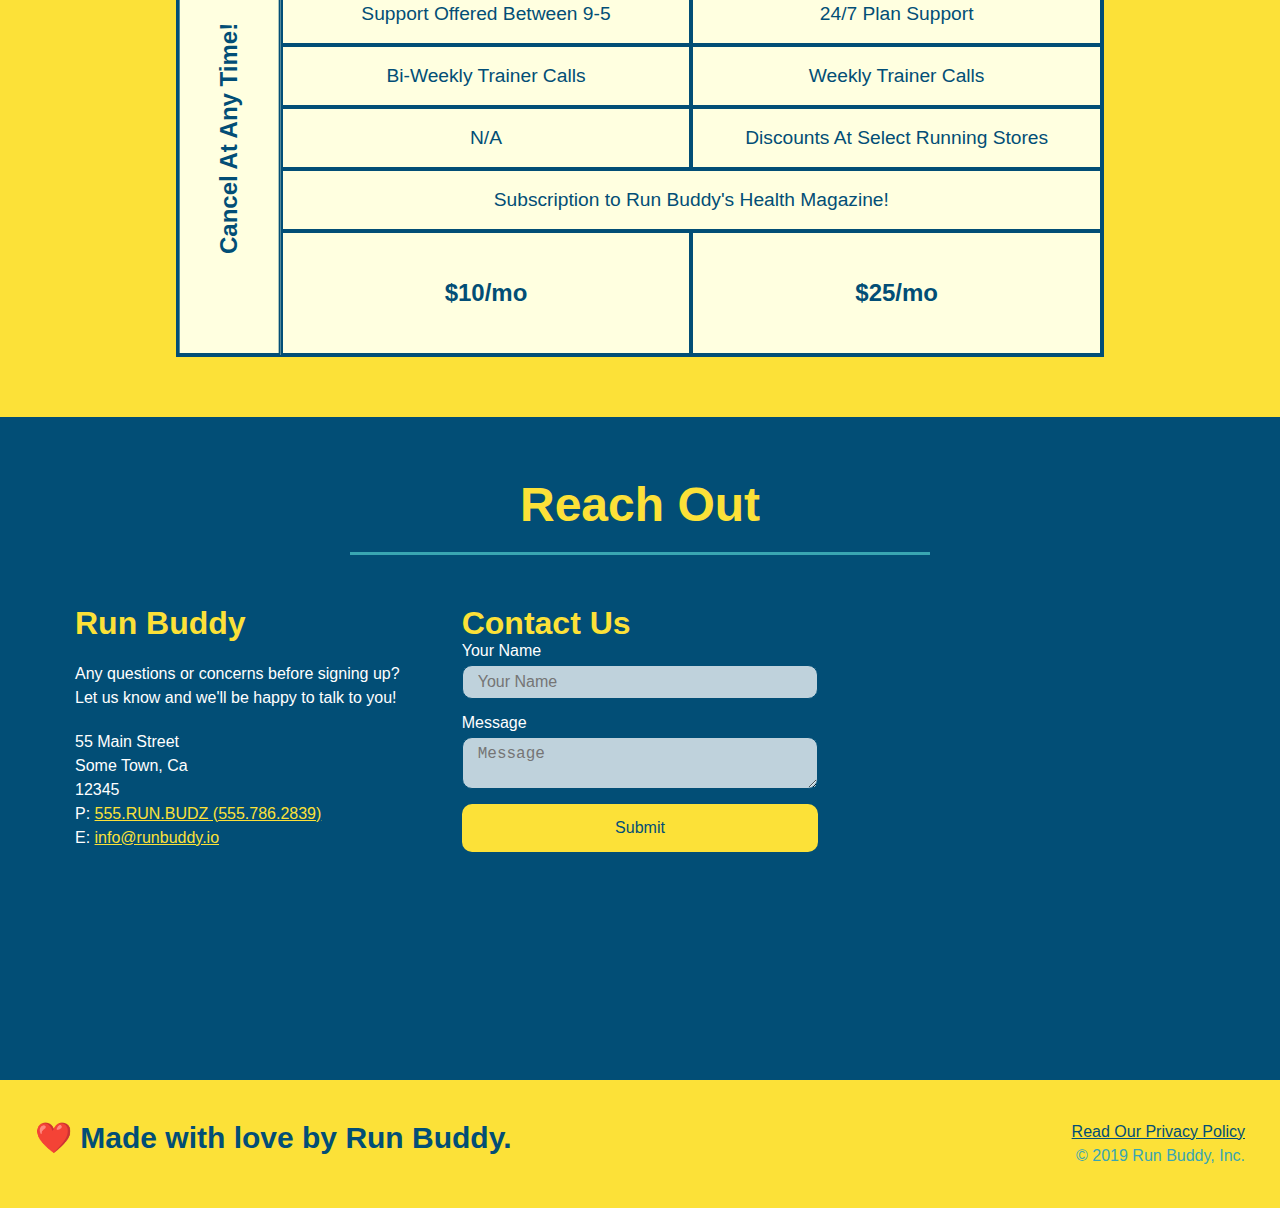
==== commit a9a6b3e4: "update" ====
--- a/index.html
+++ b/index.html
@@ -159,6 +159,7 @@
         </div>
         
         <div class="trainers">
+          <!--info HTML AND CSS STYLING
             <article class="trainer">
                 <img src="./assets/images/trainer-1.jpg" alt="Arron Stephens in his workout clothes, ready to pump iron" />
                 <div class="trainer-bio">
@@ -170,31 +171,58 @@
                   </p>
                 </div>
             </article>
+            -->
+
+            
+            
             <article class="trainer">
-              <img src="./assets/images/trainer-2.jpg" alt="Joanna Gill cooling off after a workout" />  
+              <div class="trainer-img trainer-1">
+                <div>
+                  <h3>Arron Stephens</h3>
+                  <h4>Speed / Strength</h4>
+                </div>
+              </div>
               <div class="trainer-bio">
-                  <h3 class="trainer-name">Joanna Gill</h3>
-                  <h4 class="trainer-role">Endurance</h4>
-                  <p>
-                    Lorem ipsum, dolor sit amet consectetur adipisicing elit. Sequi neque animi quo cupiditate commodi saepe culpa sed
-                    itaque velit maiores optio dolorem excepturi aperiam dolores, voluptatibus suscipit amet quis repellat!
-                  </p>
+                <p>
+                  Lorem ipsum, dolor sit amet consectetur adipisicing elit. Sequi neque animi quo cupiditate commodi saepe culpa sed itaque velit maiores optio dolorem excepturi aperiam dolores, voluptatibus suscipit amet quis repellat!
+                </p>
               </div>
             </article>
-              <!-- third trainer bio -->
-              <article class="trainer">
-                <img src="./assets/images/trainer-3.jpg" alt="Harry Smith wearing a headband and lifting comically small pink weights" />
-                <div class="trainer-bio">
-                  <h3 class="trainer-name">Harry "the Headband" Smith</h3>
-                  <h4 class="trainer-role">Strength</h4>
-                  <p>
-                    Lorem ipsum, dolor sit amet consectetur adipisicing elit. Sequi neque animi quo cupiditate commodi saepe culpa sed
-                    itaque velit maiores optio dolorem excepturi aperiam dolores, voluptatibus suscipit amet quis repellat!
-                  </p>
-              </div>
-              </article>
+            
+            
+            
+            
+            <article class="trainer">
+              <div class="trainer-img trainer-2">
+                <div>
+                  <h3>Joanna Gill</h3>
+                  <h4>Endurance</h4>
+                </div>
+              </div>
+              <div class="trainer-bio">
+                <p>
+                  Lorem ipsum, dolor sit amet consectetur adipisicing elit. Sequi neque animi quo cupiditate commodi saepe culpa sed itaque velit maiores optio dolorem excepturi aperiam dolores, voluptatibus suscipit amet quis repellat!
+                </p>
+              </div>
+            </article>
+            <article class="trainer">
+              <div class="trainer-img trainer-3">
+                <div>
+                  <h3>Harry "the Headband" Smith</h3>
+                  <h4>Strength</h4>
+                </div>
+              </div>
+              <div class="trainer-bio">
+                <p>
+                  Lorem ipsum, dolor sit amet consectetur adipisicing elit. Sequi neque animi quo cupiditate commodi saepe culpa sed itaque velit maiores optio dolorem excepturi aperiam dolores, voluptatibus suscipit amet quis repellat!
+                </p>
+              </div>
+            </article>
+            
         </div>    
     </section>
+
+
 
 
     <section id="service-plans" class="services">
--- a/assets/css/style.css
+++ b/assets/css/style.css
@@ -279,13 +279,30 @@
       margin: 20px;
       flex: 1;
   }
-  .trainer img {
-      width: 100%;
-  }
-  .trainer-bio {
+
+.trainer-1 {
+        background-image: url("../images/trainer-1.jpg");
+}
+.trainer-2 {
+        background-image: url("../images/trainer-2.jpg");
+}
+.trainer-3 {
+        background-image: url("../images/trainer-3.jpg");
+}
+.trainer-img {
+  width: 100%;
+  min-height: 300px;
+  background-size: cover;
+  display: flex;
+padding: 15px;
+align-items: flex-end;
+}
+
+  }
+.trainer-bio {
       padding: 25px;
       line-height: 1.3;
-  }
+}
 .text-left {
       text-align: left;
   }
